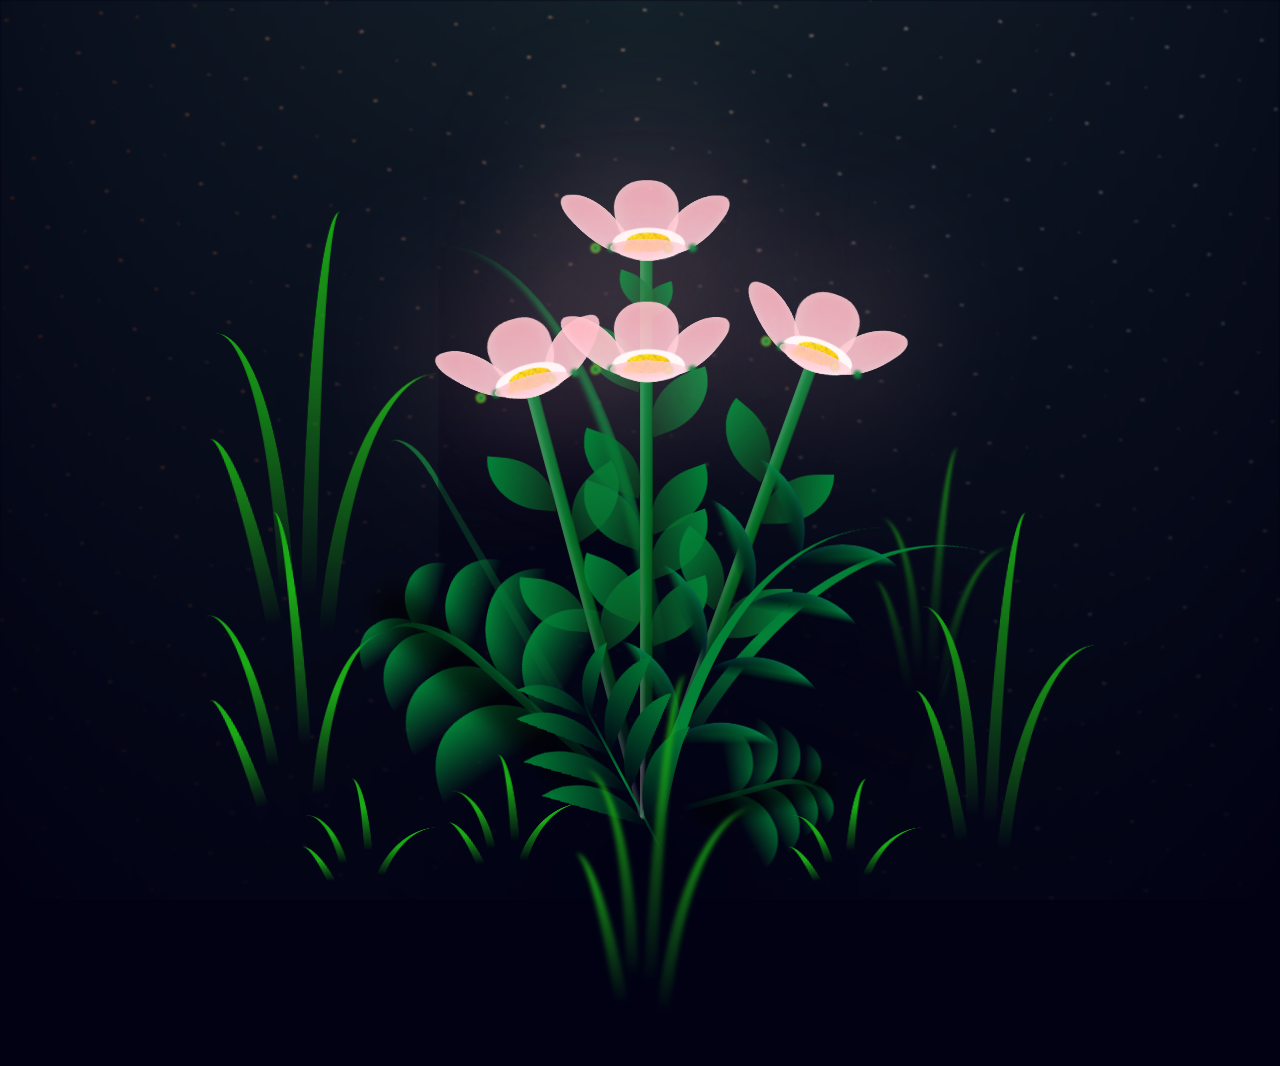
==== Flower/index.html @ 3963e887 "flower" ====
<!DOCTYPE html>
<html lang="en" >
<head>
  <meta charset="UTF-8">
  <title>Flores y corazones</title>
  <link rel="stylesheet" href="./style.css">

</head>
<body>
<!-- partial:index.partial.html -->
<div class="container">
  <div class="night"></div>
  <div class="flowers">
    <div class="flower flower--1">
      <div class="flower__leafs flower__leafs--1">
        <div class="flower__leaf flower__leaf--1"></div>
        <div class="flower__leaf flower__leaf--2"></div>
        <div class="flower__leaf flower__leaf--3"></div>
        <div class="flower__leaf flower__leaf--4"></div>
        <div class="flower__white-circle"></div>

        <div class="flower__light flower__light--1"></div>
        <div class="flower__light flower__light--2"></div>
        <div class="flower__light flower__light--3"></div>
        <div class="flower__light flower__light--4"></div>
        <div class="flower__light flower__light--5"></div>
        <div class="flower__light flower__light--6"></div>
        <div class="flower__light flower__light--7"></div>
        <div class="flower__light flower__light--8"></div>

      </div>
      <div class="flower__line">
        <div class="flower__line__leaf flower__line__leaf--1"></div>
        <div class="flower__line__leaf flower__line__leaf--2"></div>
        <div class="flower__line__leaf flower__line__leaf--3"></div>
        <div class="flower__line__leaf flower__line__leaf--4"></div>
        <div class="flower__line__leaf flower__line__leaf--5"></div>
        <div class="flower__line__leaf flower__line__leaf--6"></div>
      </div>
    </div>

    <div class="flower flower--2">
      <div class="flower__leafs flower__leafs--2">
        <div class="flower__leaf flower__leaf--1"></div>
        <div class="flower__leaf flower__leaf--2"></div>
        <div class="flower__leaf flower__leaf--3"></div>
        <div class="flower__leaf flower__leaf--4"></div>
        <div class="flower__white-circle"></div>

        <div class="flower__light flower__light--1"></div>
        <div class="flower__light flower__light--2"></div>
        <div class="flower__light flower__light--3"></div>
        <div class="flower__light flower__light--4"></div>
        <div class="flower__light flower__light--5"></div>
        <div class="flower__light flower__light--6"></div>
        <div class="flower__light flower__light--7"></div>
        <div class="flower__light flower__light--8"></div>

      </div>
      <div class="flower__line">
        <div class="flower__line__leaf flower__line__leaf--1"></div>
        <div class="flower__line__leaf flower__line__leaf--2"></div>
        <div class="flower__line__leaf flower__line__leaf--3"></div>
        <div class="flower__line__leaf flower__line__leaf--4"></div>
      </div>
    </div>

    <div class="flower flower--3">
      <div class="flower__leafs flower__leafs--3">
        <div class="flower__leaf flower__leaf--1"></div>
        <div class="flower__leaf flower__leaf--2"></div>
        <div class="flower__leaf flower__leaf--3"></div>
        <div class="flower__leaf flower__leaf--4"></div>
        <div class="flower__white-circle"></div>

        <div class="flower__light flower__light--1"></div>
        <div class="flower__light flower__light--2"></div>
        <div class="flower__light flower__light--3"></div>
        <div class="flower__light flower__light--4"></div>
        <div class="flower__light flower__light--5"></div>
        <div class="flower__light flower__light--6"></div>
        <div class="flower__light flower__light--7"></div>
        <div class="flower__light flower__light--8"></div>

      </div>
      <div class="flower__line">
        <div class="flower__line__leaf flower__line__leaf--1"></div>
        <div class="flower__line__leaf flower__line__leaf--2"></div>
        <div class="flower__line__leaf flower__line__leaf--3"></div>
        <div class="flower__line__leaf flower__line__leaf--4"></div>
      </div>
    </div>
    <div class="flower flower--4">
      <div class="flower__leafs flower__leafs--3">
        <div class="flower__leaf flower__leaf--1"></div>
        <div class="flower__leaf flower__leaf--2"></div>
        <div class="flower__leaf flower__leaf--3"></div>
        <div class="flower__leaf flower__leaf--4"></div>
        <div class="flower__white-circle"></div>

        <div class="flower__light flower__light--1"></div>
        <div class="flower__light flower__light--2"></div>
        <div class="flower__light flower__light--3"></div>
        <div class="flower__light flower__light--4"></div>
        <div class="flower__light flower__light--5"></div>
        <div class="flower__light flower__light--6"></div>
        <div class="flower__light flower__light--7"></div>
        <div class="flower__light flower__light--8"></div>

      </div>
      <div class="flower__line">
        <div class="flower__line__leaf flower__line__leaf--1"></div>
        <div class="flower__line__leaf flower__line__leaf--2"></div>
        <div class="flower__line__leaf flower__line__leaf--3"></div>
        <div class="flower__line__leaf flower__line__leaf--4"></div>
      </div>
    </div>

    <div class="grow-ans" style="--d:1.2s">
      <div class="flower__g-long">
        <div class="flower__g-long__top"></div>
        <div class="flower__g-long__bottom"></div>
      </div>
    </div>

    <div class="growing-grass">
      <div class="flower__grass flower__grass--1">
        <div class="flower__grass--top"></div>
        <div class="flower__grass--bottom"></div>
        <div class="flower__grass__leaf flower__grass__leaf--1"></div>
        <div class="flower__grass__leaf flower__grass__leaf--2"></div>
        <div class="flower__grass__leaf flower__grass__leaf--3"></div>
        <div class="flower__grass__leaf flower__grass__leaf--4"></div>
        <div class="flower__grass__leaf flower__grass__leaf--5"></div>
        <div class="flower__grass__leaf flower__grass__leaf--6"></div>
        <div class="flower__grass__leaf flower__grass__leaf--7"></div>
        <div class="flower__grass__leaf flower__grass__leaf--8"></div>
        <div class="flower__grass__overlay"></div>
      </div>
    </div>

    <div class="growing-grass">
      <div class="flower__grass flower__grass--2">
        <div class="flower__grass--top"></div>
        <div class="flower__grass--bottom"></div>
        <div class="flower__grass__leaf flower__grass__leaf--1"></div>
        <div class="flower__grass__leaf flower__grass__leaf--2"></div>
        <div class="flower__grass__leaf flower__grass__leaf--3"></div>
        <div class="flower__grass__leaf flower__grass__leaf--4"></div>
        <div class="flower__grass__leaf flower__grass__leaf--5"></div>
        <div class="flower__grass__leaf flower__grass__leaf--6"></div>
        <div class="flower__grass__leaf flower__grass__leaf--7"></div>
        <div class="flower__grass__leaf flower__grass__leaf--8"></div>
        <div class="flower__grass__overlay"></div>
      </div>
    </div>

    <div class="grow-ans" style="--d:2.4s">
      <div class="flower__g-right flower__g-right--1">
        <div class="leaf"></div>
      </div>
    </div>

    <div class="grow-ans" style="--d:2.8s">
      <div class="flower__g-right flower__g-right--2">
        <div class="leaf"></div>
      </div>
    </div>

    <div class="grow-ans" style="--d:2.8s">
      <div class="flower__g-front">
        <div class="flower__g-front__leaf-wrapper flower__g-front__leaf-wrapper--1">
          <div class="flower__g-front__leaf"></div>
        </div>
        <div class="flower__g-front__leaf-wrapper flower__g-front__leaf-wrapper--2">
          <div class="flower__g-front__leaf"></div>
        </div>
        <div class="flower__g-front__leaf-wrapper flower__g-front__leaf-wrapper--3">
          <div class="flower__g-front__leaf"></div>
        </div>
        <div class="flower__g-front__leaf-wrapper flower__g-front__leaf-wrapper--4">
          <div class="flower__g-front__leaf"></div>
        </div>
        <div class="flower__g-front__leaf-wrapper flower__g-front__leaf-wrapper--5">
          <div class="flower__g-front__leaf"></div>
        </div>
        <div class="flower__g-front__leaf-wrapper flower__g-front__leaf-wrapper--6">
          <div class="flower__g-front__leaf"></div>
        </div>
        <div class="flower__g-front__leaf-wrapper flower__g-front__leaf-wrapper--7">
          <div class="flower__g-front__leaf"></div>
        </div>
        <div class="flower__g-front__leaf-wrapper flower__g-front__leaf-wrapper--8">
          <div class="flower__g-front__leaf"></div>
        </div>
        <div class="flower__g-front__line"></div>
      </div>
    </div>

    <div class="grow-ans" style="--d:3.2s">
      <div class="flower__g-fr">
        <div class="leaf"></div>
        <div class="flower__g-fr__leaf flower__g-fr__leaf--1"></div>
        <div class="flower__g-fr__leaf flower__g-fr__leaf--2"></div>
        <div class="flower__g-fr__leaf flower__g-fr__leaf--3"></div>
        <div class="flower__g-fr__leaf flower__g-fr__leaf--4"></div>
        <div class="flower__g-fr__leaf flower__g-fr__leaf--5"></div>
        <div class="flower__g-fr__leaf flower__g-fr__leaf--6"></div>
        <div class="flower__g-fr__leaf flower__g-fr__leaf--7"></div>
        <div class="flower__g-fr__leaf flower__g-fr__leaf--8"></div>
      </div>
    </div>

    <div class="long-g long-g--0">
      <div class="grow-ans" style="--d:3s">
        <div class="leaf leaf--0"></div>
      </div>
      <div class="grow-ans" style="--d:2.2s">
        <div class="leaf leaf--1"></div>
      </div>
      <div class="grow-ans" style="--d:3.4s">
        <div class="leaf leaf--2"></div>
      </div>
      <div class="grow-ans" style="--d:3.6s">
        <div class="leaf leaf--3"></div>
      </div>
    </div>

    <div class="long-g long-g--1">
      <div class="grow-ans" style="--d:3.6s">
        <div class="leaf leaf--0"></div>
      </div>
      <div class="grow-ans" style="--d:3.8s">
        <div class="leaf leaf--1"></div>
      </div>
      <div class="grow-ans" style="--d:4s">
        <div class="leaf leaf--2"></div>
      </div>
      <div class="grow-ans" style="--d:4.2s">
        <div class="leaf leaf--3"></div>
      </div>
    </div>

    <div class="long-g long-g--2">
      <div class="grow-ans" style="--d:4s">
        <div class="leaf leaf--0"></div>
      </div>
      <div class="grow-ans" style="--d:4.2s">
        <div class="leaf leaf--1"></div>
      </div>
      <div class="grow-ans" style="--d:4.4s">
        <div class="leaf leaf--2"></div>
      </div>
      <div class="grow-ans" style="--d:4.6s">
        <div class="leaf leaf--3"></div>
      </div>
    </div>

    <div class="long-g long-g--3">
      <div class="grow-ans" style="--d:4s">
        <div class="leaf leaf--0"></div>
      </div>
      <div class="grow-ans" style="--d:4.2s">
        <div class="leaf leaf--1"></div>
      </div>
      <div class="grow-ans" style="--d:3s">
        <div class="leaf leaf--2"></div>
      </div>
      <div class="grow-ans" style="--d:3.6s">
        <div class="leaf leaf--3"></div>
      </div>
    </div>

    <div class="long-g long-g--4">
      <div class="grow-ans" style="--d:4s">
        <div class="leaf leaf--0"></div>
      </div>
      <div class="grow-ans" style="--d:4.2s">
        <div class="leaf leaf--1"></div>
      </div>
      <div class="grow-ans" style="--d:3s">
        <div class="leaf leaf--2"></div>
      </div>
      <div class="grow-ans" style="--d:3.6s">
        <div class="leaf leaf--3"></div>
      </div>
    </div>

    <div class="long-g long-g--5">
      <div class="grow-ans" style="--d:4s">
        <div class="leaf leaf--0"></div>
      </div>
      <div class="grow-ans" style="--d:4.2s">
        <div class="leaf leaf--1"></div>
      </div>
      <div class="grow-ans" style="--d:3s">
        <div class="leaf leaf--2"></div>
      </div>
      <div class="grow-ans" style="--d:3.6s">
        <div class="leaf leaf--3"></div>
      </div>
    </div>

    <div class="long-g long-g--6">
      <div class="grow-ans" style="--d:4.2s">
        <div class="leaf leaf--0"></div>
      </div>
      <div class="grow-ans" style="--d:4.4s">
        <div class="leaf leaf--1"></div>
      </div>
      <div class="grow-ans" style="--d:4.6s">
        <div class="leaf leaf--2"></div>
      </div>
      <div class="grow-ans" style="--d:4.8s">
        <div class="leaf leaf--3"></div>
      </div>
    </div>

    <div class="long-g long-g--7">
      <div class="grow-ans" style="--d:3s">
        <div class="leaf leaf--0"></div>
      </div>
      <div class="grow-ans" style="--d:3.2s">
        <div class="leaf leaf--1"></div>
      </div>
      <div class="grow-ans" style="--d:3.5s">
        <div class="leaf leaf--2"></div>
      </div>
      <div class="grow-ans" style="--d:3.6s">
        <div class="leaf leaf--3"></div>
      </div>
    </div>
  </div>
  <script src="./script.js"></script>

<!-- partial -->
  
  <script>
    // 确保动画立即开始
    document.addEventListener('DOMContentLoaded', function() {
      setTimeout(function() {
        const container = document.querySelector('.container');
        if (container) {
          container.classList.remove('container');
        }
      }, 100);
    });
  </script>

</body>
</html>
---- Flower/style.css ----
*,
*::after,
*::before {
  padding: 0;
  margin: 0;
  box-sizing: border-box;
}

:root {
  --dark-color: #010113;
}

body {
  display: flex;
  align-items: flex-end;
  justify-content: center;
  min-height: 100vh;
  background-color: var(--dark-color);
  overflow: hidden;
  perspective: 1000px;
}
.night {
  position: fixed;
  left: 50%;
  top: 0;
  transform: translateX(-50%);
  width: 100%;
  height: 100%;
  filter: blur(0.1vmin);
  background-image: radial-gradient(
      ellipse at top,
      transparent 0%,
      var(--dark-color)
    ),
    radial-gradient(
      ellipse at bottom,
      var(--dark-color),
      rgba(145, 233, 255, 0.2)
    ),
    repeating-linear-gradient(
      220deg,
      rgb(0, 0, 0) 0px,
      rgb(0, 0, 0) 19px,
      transparent 19px,
      transparent 22px
    ),
    repeating-linear-gradient(
      189deg,
      rgb(0, 0, 0) 0px,
      rgb(0, 0, 0) 19px,
      transparent 19px,
      transparent 22px
    ),
    repeating-linear-gradient(
      148deg,
      rgb(0, 0, 0) 0px,
      rgb(0, 0, 0) 19px,
      transparent 19px,
      transparent 22px
    ),
    linear-gradient(90deg, rgb(255, 94, 0), rgb(240, 240, 240));
}

.flowers {
  position: relative;
  transform: scale(0.9);
}

.flower {
  position: absolute;
  bottom: 10vmin;
  transform-origin: bottom center;
  z-index: 10;
  --fl-speed: 0.8s;
}
.flower--1 {
  -webkit-animation: moving-flower-1 4s linear infinite;
  animation: moving-flower-1 4s linear infinite;
}
.flower--1 .flower__line {
  height: 70vmin;
  -webkit-animation-delay: 0.3s;
  animation-delay: 0.3s;
}
.flower--1 .flower__line__leaf--1 {
  -webkit-animation: blooming-leaf-right var(--fl-speed) 1.6s backwards;
  animation: blooming-leaf-right var(--fl-speed) 1.6s backwards;
}
.flower--1 .flower__line__leaf--2 {
  -webkit-animation: blooming-leaf-right var(--fl-speed) 1.4s backwards;
  animation: blooming-leaf-right var(--fl-speed) 1.4s backwards;
}
.flower--1 .flower__line__leaf--3 {
  -webkit-animation: blooming-leaf-left var(--fl-speed) 1.2s backwards;
  animation: blooming-leaf-left var(--fl-speed) 1.2s backwards;
}
.flower--1 .flower__line__leaf--4 {
  -webkit-animation: blooming-leaf-left var(--fl-speed) 1s backwards;
  animation: blooming-leaf-left var(--fl-speed) 1s backwards;
}
.flower--1 .flower__line__leaf--5 {
  -webkit-animation: blooming-leaf-right var(--fl-speed) 1.8s backwards;
  animation: blooming-leaf-right var(--fl-speed) 1.8s backwards;
}
.flower--1 .flower__line__leaf--6 {
  -webkit-animation: blooming-leaf-left var(--fl-speed) 2s backwards;
  animation: blooming-leaf-left var(--fl-speed) 2s backwards;
}
.flower--2 {
  left: 50%;
  transform: rotate(20deg);
  -webkit-animation: moving-flower-2 4s linear infinite;
  animation: moving-flower-2 4s linear infinite;
}
.flower--2 .flower__line {
  height: 60vmin;
  -webkit-animation-delay: 0.6s;
  animation-delay: 0.6s;
}
.flower--2 .flower__line__leaf--1 {
  -webkit-animation: blooming-leaf-right var(--fl-speed) 1.9s backwards;
  animation: blooming-leaf-right var(--fl-speed) 1.9s backwards;
}
.flower--2 .flower__line__leaf--2 {
  -webkit-animation: blooming-leaf-right var(--fl-speed) 1.7s backwards;
  animation: blooming-leaf-right var(--fl-speed) 1.7s backwards;
}
.flower--2 .flower__line__leaf--3 {
  -webkit-animation: blooming-leaf-left var(--fl-speed) 1.5s backwards;
  animation: blooming-leaf-left var(--fl-speed) 1.5s backwards;
}
.flower--2 .flower__line__leaf--4 {
  -webkit-animation: blooming-leaf-left var(--fl-speed) 1.3s backwards;
  animation: blooming-leaf-left var(--fl-speed) 1.3s backwards;
}
.flower--3 {
  left: 50%;
  transform: rotate(-15deg);
  -webkit-animation: moving-flower-3 4s linear infinite;
  animation: moving-flower-3 4s linear infinite;
}
.flower--3 .flower__line {
  -webkit-animation-delay: 0.9s;
  animation-delay: 0.9s;
}
.flower--3 .flower__line__leaf--1 {
  -webkit-animation: blooming-leaf-right var(--fl-speed) 2.5s backwards;
  animation: blooming-leaf-right var(--fl-speed) 2.5s backwards;
}
.flower--3 .flower__line__leaf--2 {
  -webkit-animation: blooming-leaf-right var(--fl-speed) 2.3s backwards;
  animation: blooming-leaf-right var(--fl-speed) 2.3s backwards;
}
.flower--3 .flower__line__leaf--3 {
  -webkit-animation: blooming-leaf-left var(--fl-speed) 2.1s backwards;
  animation: blooming-leaf-left var(--fl-speed) 2.1s backwards;
}
.flower--3 .flower__line__leaf--4 {
  -webkit-animation: blooming-leaf-left var(--fl-speed) 1.9s backwards;
  animation: blooming-leaf-left var(--fl-speed) 1.9s backwards;
}
.flower__leafs {
  position: relative;
  -webkit-animation: blooming-flower 2s backwards;
  animation: blooming-flower 2s backwards;
}
.flower__leafs--1 {
  -webkit-animation-delay: 1.1s;
  animation-delay: 1.1s;
}
.flower__leafs--2 {
  -webkit-animation-delay: 1.4s;
  animation-delay: 1.4s;
}
.flower__leafs--3 {
  -webkit-animation-delay: 1.7s;
  animation-delay: 1.7s;
}
.flower__leafs::after {
  content: "";
  position: absolute;
  left: 0;
  top: 0;
  transform: translate(-50%, -100%);
  width: 8vmin;
  height: 8vmin;
  background-color: #ffb6c1;
  filter: blur(10vmin);
}
.flower__leaf {
  position: absolute;
  bottom: 0;
  left: 50%;
  width: 8vmin;
  height: 11vmin;
  border-radius: 51% 49% 47% 53%/44% 45% 55% 69%;
  background-color: #ffd1dc;
  background-image: linear-gradient(to top, #ffd1dc, #ffb6c1);
  transform-origin: bottom center;
  opacity: 0.9;
  box-shadow: inset 0 0 2vmin rgba(255, 255, 255, 0.5);
}
.flower__leaf--1 {
  transform: translate(-10%, 1%) rotateY(40deg) rotateX(-50deg);
}
.flower__leaf--2 {
  transform: translate(-50%, -4%) rotateX(40deg);
}
.flower__leaf--3 {
  transform: translate(-90%, 0%) rotateY(45deg) rotateX(50deg);
}
.flower__leaf--4 {
  width: 8vmin;
  height: 8vmin;
  transform-origin: bottom left;
  border-radius: 4vmin 10vmin 4vmin 4vmin;
  transform: translate(0%, 18%) rotateX(70deg) rotate(-43deg);
  background-image: linear-gradient(to top, #ffd1dc, #ffb6c1);
  z-index: 1;
  opacity: 0.8;
}
.flower__white-circle {
  position: absolute;
  left: -3.5vmin;
  top: -3vmin;
  width: 9vmin;
  height: 4vmin;
  border-radius: 50%;
  background-color: #fff;
}
.flower__white-circle::after {
  content: "";
  position: absolute;
  left: 50%;
  top: 45%;
  transform: translate(-50%, -50%);
  width: 60%;
  height: 60%;
  border-radius: inherit;
  background-image: repeating-linear-gradient(
      135deg,
      rgba(0, 0, 0, 0.03) 0px,
      rgba(0, 0, 0, 0.03) 1px,
      transparent 1px,
      transparent 12px
    ),
    repeating-linear-gradient(
      45deg,
      rgba(0, 0, 0, 0.03) 0px,
      rgba(0, 0, 0, 0.03) 1px,
      transparent 1px,
      transparent 12px
    ),
    repeating-linear-gradient(
      67.5deg,
      rgba(0, 0, 0, 0.03) 0px,
      rgba(0, 0, 0, 0.03) 1px,
      transparent 1px,
      transparent 12px
    ),
    repeating-linear-gradient(
      135deg,
      rgba(0, 0, 0, 0.03) 0px,
      rgba(0, 0, 0, 0.03) 1px,
      transparent 1px,
      transparent 12px
    ),
    repeating-linear-gradient(
      45deg,
      rgba(0, 0, 0, 0.03) 0px,
      rgba(0, 0, 0, 0.03) 1px,
      transparent 1px,
      transparent 12px
    ),
    repeating-linear-gradient(
      112.5deg,
      rgba(0, 0, 0, 0.03) 0px,
      rgba(0, 0, 0, 0.03) 1px,
      transparent 1px,
      transparent 12px
    ),
    repeating-linear-gradient(
      112.5deg,
      rgba(0, 0, 0, 0.03) 0px,
      rgba(0, 0, 0, 0.03) 1px,
      transparent 1px,
      transparent 12px
    ),
    repeating-linear-gradient(
      45deg,
      rgba(0, 0, 0, 0.03) 0px,
      rgba(0, 0, 0, 0.03) 1px,
      transparent 1px,
      transparent 12px
    ),
    repeating-linear-gradient(
      22.5deg,
      rgba(0, 0, 0, 0.03) 0px,
      rgba(0, 0, 0, 0.03) 1px,
      transparent 1px,
      transparent 12px
    ),
    repeating-linear-gradient(
      45deg,
      rgba(0, 0, 0, 0.03) 0px,
      rgba(0, 0, 0, 0.03) 1px,
      transparent 1px,
      transparent 12px
    ),
    repeating-linear-gradient(
      22.5deg,
      rgba(0, 0, 0, 0.03) 0px,
      rgba(0, 0, 0, 0.03) 1px,
      transparent 1px,
      transparent 12px
    ),
    repeating-linear-gradient(
      135deg,
      rgba(0, 0, 0, 0.03) 0px,
      rgba(0, 0, 0, 0.03) 1px,
      transparent 1px,
      transparent 12px
    ),
    repeating-linear-gradient(
      157.5deg,
      rgba(0, 0, 0, 0.03) 0px,
      rgba(0, 0, 0, 0.03) 1px,
      transparent 1px,
      transparent 12px
    ),
    repeating-linear-gradient(
      67.5deg,
      rgba(0, 0, 0, 0.03) 0px,
      rgba(0, 0, 0, 0.03) 1px,
      transparent 1px,
      transparent 12px
    ),
    repeating-linear-gradient(
      67.5deg,
      rgba(0, 0, 0, 0.03) 0px,
      rgba(0, 0, 0, 0.03) 1px,
      transparent 1px,
      transparent 12px
    ),
    linear-gradient(90deg, rgb(255, 235, 18), rgb(255, 206, 0));
}
.flower__line {
  height: 55vmin;
  width: 1.5vmin;
  background-image: linear-gradient(
      to left,
      rgba(0, 0, 0, 0.2),
      transparent,
      rgba(255, 255, 255, 0.2)
    ),
    linear-gradient(to top, transparent 10%, #056d24, #028137);
  box-shadow: inset 0 0 2px rgba(0, 0, 0, 0.5);
  -webkit-animation: grow-flower-tree 4s backwards;
  animation: grow-flower-tree 4s backwards;
}
.flower__line__leaf {
  --w: 7vmin;
  --h: calc(var(--w) + 2vmin);
  position: absolute;
  top: 20%;
  left: 90%;
  width: var(--w);
  height: var(--h);
  border-top-right-radius: var(--h);
  border-bottom-left-radius: var(--h);
  background-image: linear-gradient(to top, rgba(12, 94, 32, 0.4), #028137);
}
.flower__line__leaf--1 {
  transform: rotate(70deg) rotateY(30deg);
}
.flower__line__leaf--2 {
  top: 45%;
  transform: rotate(70deg) rotateY(30deg);
}
.flower__line__leaf--3,
.flower__line__leaf--4,
.flower__line__leaf--6 {
  border-top-right-radius: 0;
  border-bottom-left-radius: 0;
  border-top-left-radius: var(--h);
  border-bottom-right-radius: var(--h);
  left: -460%;
  top: 12%;
  transform: rotate(-70deg) rotateY(30deg);
}
.flower__line__leaf--4 {
  top: 40%;
}
.flower__line__leaf--5 {
  top: 0;
  transform-origin: left;
  transform: rotate(70deg) rotateY(30deg) scale(0.6);
}
.flower__line__leaf--6 {
  top: -2%;
  left: -450%;
  transform-origin: right;
  transform: rotate(-70deg) rotateY(30deg) scale(0.6);
}
.flower__light {
  position: absolute;
  bottom: 0vmin;
  width: 1vmin;
  height: 1vmin;
  background-color: rgb(255, 251, 0);
  border-radius: 50%;
  filter: blur(0.2vmin);
  -webkit-animation: light-ans 4s linear infinite backwards;
  animation: light-ans 4s linear infinite backwards;
}
.flower__light:nth-child(odd) {
  background-color: #028137;
}
.flower__light--1 {
  left: -2vmin;
  -webkit-animation-delay: 1s;
  animation-delay: 1s;
}
.flower__light--2 {
  left: 3vmin;
  -webkit-animation-delay: 0.5s;
  animation-delay: 0.5s;
}
.flower__light--3 {
  left: -6vmin;
  -webkit-animation-delay: 0.3s;
  animation-delay: 0.3s;
}
.flower__light--4 {
  left: 6vmin;
  -webkit-animation-delay: 0.9s;
  animation-delay: 0.9s;
}
.flower__light--5 {
  left: -1vmin;
  -webkit-animation-delay: 1.5s;
  animation-delay: 1.5s;
}
.flower__light--6 {
  left: -4vmin;
  -webkit-animation-delay: 3s;
  animation-delay: 3s;
}
.flower__light--7 {
  left: 3vmin;
  -webkit-animation-delay: 2s;
  animation-delay: 2s;
}
.flower__light--8 {
  left: -6vmin;
  -webkit-animation-delay: 3.5s;
  animation-delay: 3.5s;
}
.flower__grass {
  --c: #028137;
  --line-w: 1.5vmin;
  position: absolute;
  bottom: 12vmin;
  left: -7vmin;
  display: flex;
  flex-direction: column;
  align-items: flex-end;
  z-index: 20;
  transform-origin: bottom center;
  transform: rotate(-48deg) rotateY(40deg);
}
.flower__grass--1 {
  -webkit-animation: moving-grass 2s linear infinite;
  animation: moving-grass 2s linear infinite;
}
.flower__grass--2 {
  left: 2vmin;
  bottom: 10vmin;
  transform: scale(0.5) rotate(75deg) rotateX(10deg) rotateY(-200deg);
  opacity: 0.8;
  z-index: 0;
  -webkit-animation: moving-grass--2 1.5s linear infinite;
  animation: moving-grass--2 1.5s linear infinite;
}
.flower__grass--top {
  width: 7vmin;
  height: 10vmin;
  border-top-right-radius: 100%;
  border-right: var(--line-w) solid var(--c);
  transform-origin: bottom center;
  transform: rotate(-2deg);
}
.flower__grass--bottom {
  margin-top: -2px;
  width: var(--line-w);
  height: 25vmin;
  background-image: linear-gradient(to top, transparent, var(--c));
}
.flower__grass__leaf {
  --size: 10vmin;
  position: absolute;
  width: calc(var(--size) * 2.1);
  height: var(--size);
  border-top-left-radius: var(--size);
  border-top-right-radius: var(--size);
  background-image: linear-gradient(
    to top,
    transparent,
    transparent 30%,
    var(--c)
  );
  z-index: 100;
}
.flower__grass__leaf--1 {
  top: -6%;
  left: 30%;
  --size: 6vmin;
  transform: rotate(-20deg);
  -webkit-animation: growing-grass-ans--1 2s 2.6s backwards;
  animation: growing-grass-ans--1 2s 2.6s backwards;
}
@-webkit-keyframes growing-grass-ans--1 {
  0% {
    transform-origin: bottom left;
    transform: rotate(-20deg) scale(0);
  }
}
@keyframes growing-grass-ans--1 {
  0% {
    transform-origin: bottom left;
    transform: rotate(-20deg) scale(0);
  }
}
.flower__grass__leaf--2 {
  top: -5%;
  left: -110%;
  --size: 6vmin;
  transform: rotate(10deg);
  -webkit-animation: growing-grass-ans--2 2s 2.4s linear backwards;
  animation: growing-grass-ans--2 2s 2.4s linear backwards;
}
@-webkit-keyframes growing-grass-ans--2 {
  0% {
    transform-origin: bottom right;
    transform: rotate(10deg) scale(0);
  }
}
@keyframes growing-grass-ans--2 {
  0% {
    transform-origin: bottom right;
    transform: rotate(10deg) scale(0);
  }
}
.flower__grass__leaf--3 {
  top: 5%;
  left: 60%;
  --size: 8vmin;
  transform: rotate(-18deg) rotateX(-20deg);
  -webkit-animation: growing-grass-ans--3 2s 2.2s linear backwards;
  animation: growing-grass-ans--3 2s 2.2s linear backwards;
}
@-webkit-keyframes growing-grass-ans--3 {
  0% {
    transform-origin: bottom left;
    transform: rotate(-18deg) rotateX(-20deg) scale(0);
  }
}
@keyframes growing-grass-ans--3 {
  0% {
    transform-origin: bottom left;
    transform: rotate(-18deg) rotateX(-20deg) scale(0);
  }
}
.flower__grass__leaf--4 {
  top: 6%;
  left: -135%;
  --size: 8vmin;
  transform: rotate(2deg);
  -webkit-animation: growing-grass-ans--4 2s 2s linear backwards;
  animation: growing-grass-ans--4 2s 2s linear backwards;
}
@-webkit-keyframes growing-grass-ans--4 {
  0% {
    transform-origin: bottom right;
    transform: rotate(2deg) scale(0);
  }
}
@keyframes growing-grass-ans--4 {
  0% {
    transform-origin: bottom right;
    transform: rotate(2deg) scale(0);
  }
}
.flower__grass__leaf--5 {
  top: 20%;
  left: 60%;
  --size: 10vmin;
  transform: rotate(-24deg) rotateX(-20deg);
  -webkit-animation: growing-grass-ans--5 2s 1.8s linear backwards;
  animation: growing-grass-ans--5 2s 1.8s linear backwards;
}
@-webkit-keyframes growing-grass-ans--5 {
  0% {
    transform-origin: bottom left;
    transform: rotate(-24deg) rotateX(-20deg) scale(0);
  }
}
@keyframes growing-grass-ans--5 {
  0% {
    transform-origin: bottom left;
    transform: rotate(-24deg) rotateX(-20deg) scale(0);
  }
}
.flower__grass__leaf--6 {
  top: 22%;
  left: -180%;
  --size: 10vmin;
  transform: rotate(10deg);
  -webkit-animation: growing-grass-ans--6 2s 1.6s linear backwards;
  animation: growing-grass-ans--6 2s 1.6s linear backwards;
}
@-webkit-keyframes growing-grass-ans--6 {
  0% {
    transform-origin: bottom right;
    transform: rotate(10deg) scale(0);
  }
}
@keyframes growing-grass-ans--6 {
  0% {
    transform-origin: bottom right;
    transform: rotate(10deg) scale(0);
  }
}
.flower__grass__leaf--7 {
  top: 39%;
  left: 70%;
  --size: 10vmin;
  transform: rotate(-10deg);
  -webkit-animation: growing-grass-ans--7 2s 1.4s linear backwards;
  animation: growing-grass-ans--7 2s 1.4s linear backwards;
}
@-webkit-keyframes growing-grass-ans--7 {
  0% {
    transform-origin: bottom left;
    transform: rotate(-10deg) scale(0);
  }
}
@keyframes growing-grass-ans--7 {
  0% {
    transform-origin: bottom left;
    transform: rotate(-10deg) scale(0);
  }
}
.flower__grass__leaf--8 {
  top: 40%;
  left: -215%;
  --size: 11vmin;
  transform: rotate(10deg);
  -webkit-animation: growing-grass-ans--8 2s 1.2s linear backwards;
  animation: growing-grass-ans--8 2s 1.2s linear backwards;
}
@-webkit-keyframes growing-grass-ans--8 {
  0% {
    transform-origin: bottom right;
    transform: rotate(10deg) scale(0);
  }
}
@keyframes growing-grass-ans--8 {
  0% {
    transform-origin: bottom right;
    transform: rotate(10deg) scale(0);
  }
}
.flower__grass__overlay {
  position: absolute;
  top: -10%;
  right: 0%;
  width: 100%;
  height: 100%;
  background-color: rgba(0, 0, 0, 0.6);
  filter: blur(1.5vmin);
  z-index: 100;
}
.flower__g-long {
  --w: 2vmin;
  --h: 6vmin;
  --c: #0d6632;
  position: absolute;
  bottom: 10vmin;
  left: -3vmin;
  transform-origin: bottom center;
  transform: rotate(-30deg) rotateY(-20deg);
  display: flex;
  flex-direction: column;
  align-items: flex-end;
  -webkit-animation: flower-g-long-ans 3s linear infinite;
  animation: flower-g-long-ans 3s linear infinite;
}
@-webkit-keyframes flower-g-long-ans {
  0%,
  100% {
    transform: rotate(-30deg) rotateY(-20deg);
  }
  50% {
    transform: rotate(-32deg) rotateY(-20deg);
  }
}
@keyframes flower-g-long-ans {
  0%,
  100% {
    transform: rotate(-30deg) rotateY(-20deg);
  }
  50% {
    transform: rotate(-32deg) rotateY(-20deg);
  }
}
.flower__g-long__top {
  top: calc(var(--h) * -1);
  width: calc(var(--w) + 1vmin);
  height: var(--h);
  border-top-right-radius: 100%;
  border-right: 0.7vmin solid var(--c);
  transform: translate(-0.7vmin, 1vmin);
}
.flower__g-long__bottom {
  width: var(--w);
  height: 50vmin;
  transform-origin: bottom center;
  background-image: linear-gradient(to top, transparent 30%, var(--c));
  box-shadow: inset 0 0 2px rgba(0, 0, 0, 0.5);
  -webkit-clip-path: polygon(35% 0, 65% 1%, 100% 100%, 0% 100%);
  clip-path: polygon(35% 0, 65% 1%, 100% 100%, 0% 100%);
}
.flower__g-right {
  position: absolute;
  bottom: 6vmin;
  left: -2vmin;
  transform-origin: bottom left;
  transform: rotate(20deg);
}
.flower__g-right .leaf {
  width: 30vmin;
  height: 50vmin;
  border-top-left-radius: 100%;
  border-left: 2vmin solid #028137;
  background-image: linear-gradient(
    to bottom,
    transparent,
    var(--dark-color) 60%
  );
  -webkit-mask-image: linear-gradient(to top, transparent 30%, #028137 60%);
}
.flower__g-right--1 {
  -webkit-animation: flower-g-right-ans 2.5s linear infinite;
  animation: flower-g-right-ans 2.5s linear infinite;
}
.flower__g-right--2 {
  left: 5vmin;
  transform: rotateY(-180deg);
  -webkit-animation: flower-g-right-ans--2 3s linear infinite;
  animation: flower-g-right-ans--2 3s linear infinite;
}
.flower__g-right--2 .leaf {
  height: 75vmin;
  filter: blur(0.3vmin);
  opacity: 0.8;
}
@-webkit-keyframes flower-g-right-ans {
  0%,
  100% {
    transform: rotate(20deg);
  }
  50% {
    transform: rotate(24deg) rotateX(-20deg);
  }
}
@keyframes flower-g-right-ans {
  0%,
  100% {
    transform: rotate(20deg);
  }
  50% {
    transform: rotate(24deg) rotateX(-20deg);
  }
}
@-webkit-keyframes flower-g-right-ans--2 {
  0%,
  100% {
    transform: rotateY(-180deg) rotate(0deg) rotateX(-20deg);
  }
  50% {
    transform: rotateY(-180deg) rotate(6deg) rotateX(-20deg);
  }
}
@keyframes flower-g-right-ans--2 {
  0%,
  100% {
    transform: rotateY(-180deg) rotate(0deg) rotateX(-20deg);
  }
  50% {
    transform: rotateY(-180deg) rotate(6deg) rotateX(-20deg);
  }
}
.flower__g-front {
  position: absolute;
  bottom: 6vmin;
  left: 2.5vmin;
  z-index: 100;
  transform-origin: bottom center;
  transform: rotate(-28deg) rotateY(30deg) scale(1.04);
  -webkit-animation: flower__g-front-ans 2s linear infinite;
  animation: flower__g-front-ans 2s linear infinite;
}
@-webkit-keyframes flower__g-front-ans {
  0%,
  100% {
    transform: rotate(-28deg) rotateY(30deg) scale(1.04);
  }
  50% {
    transform: rotate(-35deg) rotateY(40deg) scale(1.04);
  }
}
@keyframes flower__g-front-ans {
  0%,
  100% {
    transform: rotate(-28deg) rotateY(30deg) scale(1.04);
  }
  50% {
    transform: rotate(-35deg) rotateY(40deg) scale(1.04);
  }
}
.flower__g-front__line {
  width: 0.3vmin;
  height: 20vmin;
  background-image: linear-gradient(
    to top,
    transparent,
    #028137,
    transparent 100%
  );
  position: relative;
}
.flower__g-front__leaf-wrapper {
  position: absolute;
  top: 0;
  left: 0;
  transform-origin: bottom left;
  transform: rotate(10deg);
}
.flower__g-front__leaf-wrapper:nth-child(even) {
  left: 0vmin;
  transform: rotateY(-180deg) rotate(5deg);
  -webkit-animation: flower__g-front__leaf-left-ans 1s ease-in backwards;
  animation: flower__g-front__leaf-left-ans 1s ease-in backwards;
}
.flower__g-front__leaf-wrapper:nth-child(odd) {
  -webkit-animation: flower__g-front__leaf-ans 1s ease-in backwards;
  animation: flower__g-front__leaf-ans 1s ease-in backwards;
}
.flower__g-front__leaf-wrapper--1 {
  top: -8vmin;
  transform: scale(0.7);
  -webkit-animation: flower__g-front__leaf-ans 1s 5.5s ease-in backwards !important;
  animation: flower__g-front__leaf-ans 1s 5.5s ease-in backwards !important;
}
.flower__g-front__leaf-wrapper--2 {
  top: -8vmin;
  transform: rotateY(-180deg) scale(0.7) !important;
  -webkit-animation: flower__g-front__leaf-left-ans-2 1s 4.6s ease-in backwards !important;
  animation: flower__g-front__leaf-left-ans-2 1s 4.6s ease-in backwards !important;
}
.flower__g-front__leaf-wrapper--3 {
  top: -3vmin;
  -webkit-animation: flower__g-front__leaf-ans 1s 4.6s ease-in backwards;
  animation: flower__g-front__leaf-ans 1s 4.6s ease-in backwards;
}
.flower__g-front__leaf-wrapper--4 {
  top: -3vmin;
  transform: rotateY(-180deg) scale(0.9) !important;
  -webkit-animation: flower__g-front__leaf-left-ans-2 1s 4.6s ease-in backwards !important;
  animation: flower__g-front__leaf-left-ans-2 1s 4.6s ease-in backwards !important;
}
@-webkit-keyframes flower__g-front__leaf-left-ans-2 {
  0% {
    transform: rotateY(-180deg) scale(0);
  }
}
@keyframes flower__g-front__leaf-left-ans-2 {
  0% {
    transform: rotateY(-180deg) scale(0);
  }
}
.flower__g-front__leaf-wrapper--5,
.flower__g-front__leaf-wrapper--6 {
  top: 2vmin;
}
.flower__g-front__leaf-wrapper--7,
.flower__g-front__leaf-wrapper--8 {
  top: 6.5vmin;
}
.flower__g-front__leaf-wrapper--2 {
  -webkit-animation-delay: 5.2s !important;
  animation-delay: 5.2s !important;
}
.flower__g-front__leaf-wrapper--3 {
  -webkit-animation-delay: 4.9s !important;
  animation-delay: 4.9s !important;
}
.flower__g-front__leaf-wrapper--5 {
  -webkit-animation-delay: 4.3s !important;
  animation-delay: 4.3s !important;
}
.flower__g-front__leaf-wrapper--6 {
  -webkit-animation-delay: 4.1s !important;
  animation-delay: 4.1s !important;
}
.flower__g-front__leaf-wrapper--7 {
  -webkit-animation-delay: 3.8s !important;
  animation-delay: 3.8s !important;
}
.flower__g-front__leaf-wrapper--8 {
  -webkit-animation-delay: 3.5s !important;
  animation-delay: 3.5s !important;
}
@-webkit-keyframes flower__g-front__leaf-ans {
  0% {
    transform: rotate(10deg) scale(0);
  }
}
@keyframes flower__g-front__leaf-ans {
  0% {
    transform: rotate(10deg) scale(0);
  }
}
@-webkit-keyframes flower__g-front__leaf-left-ans {
  0% {
    transform: rotateY(-180deg) rotate(5deg) scale(0);
  }
}
@keyframes flower__g-front__leaf-left-ans {
  0% {
    transform: rotateY(-180deg) rotate(5deg) scale(0);
  }
}
.flower__g-front__leaf {
  width: 10vmin;
  height: 10vmin;
  border-radius: 100% 0% 0% 100%/100% 100% 0% 0%;
  box-shadow: inset 0 2px 1vmin hsla(150, 97%, 14%, 0.2);
  background-image: linear-gradient(
      to bottom left,
      transparent,
      var(--dark-color)
    ),
    linear-gradient(to bottom right, #028137 50%, transparent 50%, transparent);
  -webkit-mask-image: linear-gradient(
    to bottom right,
    #028137 50%,
    transparent 50%,
    transparent
  );
  mask-image: linear-gradient(
    to bottom right,
    #028137 50%,
    transparent 50%,
    transparent
  );
}
.flower__g-fr {
  position: absolute;
  bottom: -4vmin;
  left: vmin;
  transform-origin: bottom left;
  z-index: 10;
  -webkit-animation: flower__g-fr-ans 2s linear infinite;
  animation: flower__g-fr-ans 2s linear infinite;
}
@-webkit-keyframes flower__g-fr-ans {
  0%,
  100% {
    transform: rotate(2deg);
  }
  50% {
    transform: rotate(4deg);
  }
}
@keyframes flower__g-fr-ans {
  0%,
  100% {
    transform: rotate(2deg);
  }
  50% {
    transform: rotate(4deg);
  }
}
.flower__g-fr .leaf {
  width: 30vmin;
  height: 50vmin;
  border-top-left-radius: 100%;
  border-left: 2vmin solid #028137;
  -webkit-mask-image: linear-gradient(to top, transparent 25%, #028137 50%);
  position: relative;
  z-index: 1;
}
.flower__g-fr__leaf {
  position: absolute;
  top: 0;
  left: 0;
  width: 10vmin;
  height: 10vmin;
  border-radius: 100% 0% 0% 100%/100% 100% 0% 0%;
  box-shadow: inset 0 2px 1vmin hsla(184deg, 97%, 58%, 0.2);
  background-image: linear-gradient(
      to bottom left,
      transparent,
      var(--dark-color) 98%
    ),
    linear-gradient(to bottom right, #028137 45%, transparent 50%, transparent);
  -webkit-mask-image: linear-gradient(
    135deg,
    #028137 40%,
    transparent 50%,
    transparent
  );
}
.flower__g-fr__leaf--1 {
  left: 20vmin;
  transform: rotate(45deg);
  -webkit-animation: flower__g-fr-leaft-ans-1 0.5s 5.2s linear backwards;
  animation: flower__g-fr-leaft-ans-1 0.5s 5.2s linear backwards;
}
@-webkit-keyframes flower__g-fr-leaft-ans-1 {
  0% {
    transform-origin: left;
    transform: rotate(45deg) scale(0);
  }
}
@keyframes flower__g-fr-leaft-ans-1 {
  0% {
    transform-origin: left;
    transform: rotate(45deg) scale(0);
  }
}
.flower__g-fr__leaf--2 {
  left: 12vmin;
  top: -7vmin;
  transform: rotate(25deg) rotateY(-180deg);
  -webkit-animation: flower__g-fr-leaft-ans-6 0.5s 5s linear backwards;
  animation: flower__g-fr-leaft-ans-6 0.5s 5s linear backwards;
}
.flower__g-fr__leaf--3 {
  left: 15vmin;
  top: 6vmin;
  transform: rotate(55deg);
  -webkit-animation: flower__g-fr-leaft-ans-5 0.5s 4.8s linear backwards;
  animation: flower__g-fr-leaft-ans-5 0.5s 4.8s linear backwards;
}
.flower__g-fr__leaf--4 {
  left: 6vmin;
  top: -2vmin;
  transform: rotate(25deg) rotateY(-180deg);
  -webkit-animation: flower__g-fr-leaft-ans-6 0.5s 4.6s linear backwards;
  animation: flower__g-fr-leaft-ans-6 0.5s 4.6s linear backwards;
}
.flower__g-fr__leaf--5 {
  left: 10vmin;
  top: 14vmin;
  transform: rotate(55deg);
  -webkit-animation: flower__g-fr-leaft-ans-5 0.5s 4.4s linear backwards;
  animation: flower__g-fr-leaft-ans-5 0.5s 4.4s linear backwards;
}
@-webkit-keyframes flower__g-fr-leaft-ans-5 {
  0% {
    transform-origin: left;
    transform: rotate(55deg) scale(0);
  }
}
@keyframes flower__g-fr-leaft-ans-5 {
  0% {
    transform-origin: left;
    transform: rotate(55deg) scale(0);
  }
}
.flower__g-fr__leaf--6 {
  left: 0vmin;
  top: 6vmin;
  transform: rotate(25deg) rotateY(-180deg);
  -webkit-animation: flower__g-fr-leaft-ans-6 0.5s 4.2s linear backwards;
  animation: flower__g-fr-leaft-ans-6 0.5s 4.2s linear backwards;
}
@-webkit-keyframes flower__g-fr-leaft-ans-6 {
  0% {
    transform-origin: right;
    transform: rotate(25deg) rotateY(-180deg) scale(0);
  }
}
@keyframes flower__g-fr-leaft-ans-6 {
  0% {
    transform-origin: right;
    transform: rotate(25deg) rotateY(-180deg) scale(0);
  }
}
.flower__g-fr__leaf--7 {
  left: 5vmin;
  top: 22vmin;
  transform: rotate(45deg);
  -webkit-animation: flower__g-fr-leaft-ans-7 0.5s 4s linear backwards;
  animation: flower__g-fr-leaft-ans-7 0.5s 4s linear backwards;
}
@-webkit-keyframes flower__g-fr-leaft-ans-7 {
  0% {
    transform-origin: left;
    transform: rotate(45deg) scale(0);
  }
}
@keyframes flower__g-fr-leaft-ans-7 {
  0% {
    transform-origin: left;
    transform: rotate(45deg) scale(0);
  }
}
.flower__g-fr__leaf--8 {
  left: -4vmin;
  top: 15vmin;
  transform: rotate(15deg) rotateY(-180deg);
  -webkit-animation: flower__g-fr-leaft-ans-8 0.5s 3.8s linear backwards;
  animation: flower__g-fr-leaft-ans-8 0.5s 3.8s linear backwards;
}
@-webkit-keyframes flower__g-fr-leaft-ans-8 {
  0% {
    transform-origin: right;
    transform: rotate(15deg) rotateY(-180deg) scale(0);
  }
}
@keyframes flower__g-fr-leaft-ans-8 {
  0% {
    transform-origin: right;
    transform: rotate(15deg) rotateY(-180deg) scale(0);
  }
}

.long-g {
  position: absolute;
  bottom: 25vmin;
  left: -42vmin;
  transform-origin: bottom left;
}
.long-g--1 {
  bottom: 0vmin;
  transform: scale(0.8) rotate(-5deg);
}
.long-g--1 .leaf {
  -webkit-mask-image: linear-gradient(
    to top,
    transparent 40%,
    #028137 80%
  ) !important;
}
.long-g--1 .leaf--1 {
  --w: 5vmin;
  --h: 60vmin;
  left: -2vmin;
  transform: rotate(3deg) rotateY(-180deg);
}
.long-g--2,
.long-g--3 {
  bottom: -3vmin;
  left: -35vmin;
  transform-origin: center;
  transform: scale(0.6) rotateX(60deg);
}
.long-g--2 .leaf,
.long-g--3 .leaf {
  -webkit-mask-image: linear-gradient(
    to top,
    transparent 50%,
    #e6f331 80%
  ) !important;
}
.long-g--2 .leaf--1,
.long-g--3 .leaf--1 {
  left: -1vmin;
  transform: rotateY(-180deg);
}
.long-g--3 {
  left: -17vmin;
  bottom: 0vmin;
}
.long-g--3 .leaf {
  -webkit-mask-image: linear-gradient(
    to top,
    transparent 40%,
    #028137 80%
  ) !important;
}
.long-g--4 {
  left: 25vmin;
  bottom: -3vmin;
  transform-origin: center;
  transform: scale(0.6) rotateX(60deg);
}
.long-g--4 .leaf {
  -webkit-mask-image: linear-gradient(
    to top,
    transparent 50%,
    #028137 80%
  ) !important;
}
.long-g--5 {
  left: 42vmin;
  bottom: 0vmin;
  transform: scale(0.8) rotate(2deg);
}
.long-g--6 {
  left: 0vmin;
  bottom: -20vmin;
  z-index: 100;
  filter: blur(0.3vmin);
  transform: scale(0.8) rotate(2deg);
}
.long-g--7 {
  left: 35vmin;
  bottom: 20vmin;
  z-index: -1;
  filter: blur(0.3vmin);
  transform: scale(0.6) rotate(2deg);
  opacity: 0.7;
}
.long-g .leaf {
  --w: 15vmin;
  --h: 40vmin;
  --c: #1aaa15;
  position: absolute;
  bottom: 0;
  width: var(--w);
  height: var(--h);
  border-top-left-radius: 100%;
  border-left: 2vmin solid var(--c);
  -webkit-mask-image: linear-gradient(
    to top,
    transparent 20%,
    var(--dark-color)
  );
  transform-origin: bottom center;
}
.long-g .leaf--0 {
  left: 2vmin;
  -webkit-animation: leaf-ans-1 4s linear infinite;
  animation: leaf-ans-1 4s linear infinite;
}
.long-g .leaf--1 {
  --w: 5vmin;
  --h: 60vmin;
  -webkit-animation: leaf-ans-1 4s linear infinite;
  animation: leaf-ans-1 4s linear infinite;
}
.long-g .leaf--2 {
  --w: 10vmin;
  --h: 40vmin;
  left: -0.5vmin;
  bottom: 5vmin;
  transform-origin: bottom left;
  transform: rotateY(-180deg);
  -webkit-animation: leaf-ans-2 3s linear infinite;
  animation: leaf-ans-2 3s linear infinite;
}
.long-g .leaf--3 {
  --w: 5vmin;
  --h: 30vmin;
  left: -1vmin;
  bottom: 3.2vmin;
  transform-origin: bottom left;
  transform: rotate(-10deg) rotateY(-180deg);
  -webkit-animation: leaf-ans-3 3s linear infinite;
  animation: leaf-ans-3 3s linear infinite;
}

@-webkit-keyframes leaf-ans-1 {
  0%,
  100% {
    transform: rotate(-5deg) scale(1);
  }
  50% {
    transform: rotate(5deg) scale(1.1);
  }
}

@keyframes leaf-ans-1 {
  0%,
  100% {
    transform: rotate(-5deg) scale(1);
  }
  50% {
    transform: rotate(5deg) scale(1.1);
  }
}
@-webkit-keyframes leaf-ans-2 {
  0%,
  100% {
    transform: rotateY(-180deg) rotate(5deg);
  }
  50% {
    transform: rotateY(-180deg) rotate(0deg) scale(1.1);
  }
}
@keyframes leaf-ans-2 {
  0%,
  100% {
    transform: rotateY(-180deg) rotate(5deg);
  }
  50% {
    transform: rotateY(-180deg) rotate(0deg) scale(1.1);
  }
}
@-webkit-keyframes leaf-ans-3 {
  0%,
  100% {
    transform: rotate(-10deg) rotateY(-180deg);
  }
  50% {
    transform: rotate(-20deg) rotateY(-180deg);
  }
}
@keyframes leaf-ans-3 {
  0%,
  100% {
    transform: rotate(-10deg) rotateY(-180deg);
  }
  50% {
    transform: rotate(-20deg) rotateY(-180deg);
  }
}
.grow-ans {
  -webkit-animation: grow-ans 2s var(--d) backwards;
  animation: grow-ans 2s var(--d) backwards;
}

@-webkit-keyframes grow-ans {
  0% {
    transform: scale(0);
    opacity: 0;
  }
}

@keyframes grow-ans {
  0% {
    transform: scale(0);
    opacity: 0;
  }
}
@-webkit-keyframes light-ans {
  0% {
    opacity: 0;
    transform: translateY(0vmin);
  }
  25% {
    opacity: 1;
    transform: translateY(-5vmin) translateX(-2vmin);
  }
  50% {
    opacity: 1;
    transform: translateY(-15vmin) translateX(2vmin);
    filter: blur(0.2vmin);
  }
  75% {
    transform: translateY(-20vmin) translateX(-2vmin);
    filter: blur(0.2vmin);
  }
  100% {
    transform: translateY(-30vmin);
    opacity: 0;
    filter: blur(1vmin);
  }
}
@keyframes light-ans {
  0% {
    opacity: 0;
    transform: translateY(0vmin);
  }
  25% {
    opacity: 1;
    transform: translateY(-5vmin) translateX(-2vmin);
  }
  50% {
    opacity: 1;
    transform: translateY(-15vmin) translateX(2vmin);
    filter: blur(0.2vmin);
  }
  75% {
    transform: translateY(-20vmin) translateX(-2vmin);
    filter: blur(0.2vmin);
  }
  100% {
    transform: translateY(-30vmin);
    opacity: 0;
    filter: blur(1vmin);
  }
}
@-webkit-keyframes moving-flower-1 {
  0%,
  100% {
    transform: rotate(2deg);
  }
  50% {
    transform: rotate(-2deg);
  }
}
@keyframes moving-flower-1 {
  0%,
  100% {
    transform: rotate(2deg);
  }
  50% {
    transform: rotate(-2deg);
  }
}
@-webkit-keyframes moving-flower-2 {
  0%,
  100% {
    transform: rotate(18deg);
  }
  50% {
    transform: rotate(14deg);
  }
}
@keyframes moving-flower-2 {
  0%,
  100% {
    transform: rotate(18deg);
  }
  50% {
    transform: rotate(14deg);
  }
}
@-webkit-keyframes moving-flower-3 {
  0%,
  100% {
    transform: rotate(-18deg);
  }
  50% {
    transform: rotate(-20deg) rotateY(-10deg);
  }
}
@keyframes moving-flower-3 {
  0%,
  100% {
    transform: rotate(-18deg);
  }
  50% {
    transform: rotate(-20deg) rotateY(-10deg);
  }
}
@-webkit-keyframes blooming-leaf-right {
  0% {
    transform-origin: left;
    transform: rotate(70deg) rotateY(30deg) scale(0);
  }
}
@keyframes blooming-leaf-right {
  0% {
    transform-origin: left;
    transform: rotate(70deg) rotateY(30deg) scale(0);
  }
}
@-webkit-keyframes blooming-leaf-left {
  0% {
    transform-origin: right;
    transform: rotate(-70deg) rotateY(30deg) scale(0);
  }
}
@keyframes blooming-leaf-left {
  0% {
    transform-origin: right;
    transform: rotate(-70deg) rotateY(30deg) scale(0);
  }
}
@-webkit-keyframes grow-flower-tree {
  0% {
    height: 0;
    border-radius: 1vmin;
  }
}
@keyframes grow-flower-tree {
  0% {
    height: 0;
    border-radius: 1vmin;
  }
}
@-webkit-keyframes blooming-flower {
  0% {
    transform: scale(0);
  }
}
@keyframes blooming-flower {
  0% {
    transform: scale(0);
  }
}
@-webkit-keyframes moving-grass {
  0%,
  100% {
    transform: rotate(-48deg) rotateY(40deg);
  }
  50% {
    transform: rotate(-50deg) rotateY(40deg);
  }
}
@keyframes moving-grass {
  0%,
  100% {
    transform: rotate(-48deg) rotateY(40deg);
  }
  50% {
    transform: rotate(-50deg) rotateY(40deg);
  }
}
@-webkit-keyframes moving-grass--2 {
  0%,
  100% {
    transform: scale(0.5) rotate(75deg) rotateX(10deg) rotateY(-200deg);
  }
  50% {
    transform: scale(0.5) rotate(79deg) rotateX(10deg) rotateY(-200deg);
  }
}
@keyframes moving-grass--2 {
  0%,
  100% {
    transform: scale(0.5) rotate(75deg) rotateX(10deg) rotateY(-200deg);
  }
  50% {
    transform: scale(0.5) rotate(79deg) rotateX(10deg) rotateY(-200deg);
  }
}
.growing-grass {
  -webkit-animation: growing-grass-ans 1s 2s backwards;
  animation: growing-grass-ans 1s 2s backwards;
}

@-webkit-keyframes growing-grass-ans {
  0% {
    transform: scale(0);
  }
}

@keyframes growing-grass-ans {
  0% {
    transform: scale(0);
  }
}
/* 页面加载时暂停动画，通过JS移除container类后启动动画 */
.container * {
  -webkit-animation-play-state: paused !important;
  animation-play-state: paused !important;
} /*# sourceMappingURL=main.css.map */

/* 确保初始加载页面时动画运行 */
body:not(.container) * {
  -webkit-animation-play-state: running !important;
  animation-play-state: running !important;
}
.bubbles {
  position: absolute;
  top: 0;
  left: 0;
  height: 100%;
  width: 100%;
  pointer-events: none;
}

.bubble {
  position: absolute;
  z-index: 200;
  border-radius: 50%;
}
.bubble:nth-child(1) {
  top: 8%;
  left: 60%;

  height: 11vmin;
  width: 11vmin;
  -webkit-animation: love-burst 3s infinite 0s;
  animation: love-burst 3s infinite 0s;
  box-shadow: inset 0 0 0 5.5vmin transparent;
  -webkit-transform: translate(0, 0.05em) scale(0);
  transform: translate(0, 0.05em) scale(0);
  -webkit-transform-origin: center bottom;
  transform-origin: center bottom;
}
.bubble:nth-child(2) {
  top: 83%;
  left: 14%;
  height: 20vmin;
  width: 20vmin;
  -webkit-animation: love-burst 3s infinite 0.15s;
  animation: love-burst 3s infinite 0.15s;
  box-shadow: inset 0 0 0 10vmin transparent;
  -webkit-transform: translate(0, 0.75em) scale(0);
  transform: translate(0, 0.75em) scale(0);
  -webkit-transform-origin: center bottom;
  transform-origin: center bottom;
}
.bubble:nth-child(3) {
  top: 25%;
  left: 49%;
  height: 4vmin;
  width: 4vmin;
  -webkit-animation: love-burst 3s infinite 0.3s;
  animation: love-burst 3s infinite 0.3s;
  box-shadow: inset 0 0 0 2vmin transparent;
  -webkit-transform: translate(0, 0.5em) scale(0);
  transform: translate(0, 0.5em) scale(0);
  -webkit-transform-origin: center bottom;
  transform-origin: center bottom;
}
.bubble:nth-child(4) {
  top: 63%;
  left: 93%;
  height: 3vmin;
  width: 3vmin;
  -webkit-animation: love-burst 3s infinite 0.45s;
  animation: love-burst 3s infinite 0.45s;
  box-shadow: inset 0 0 0 1.5vmin transparent;
  -webkit-transform: translate(0, 0.35em) scale(0);
  transform: translate(0, 0.35em) scale(0);
  -webkit-transform-origin: center bottom;
  transform-origin: center bottom;
}
.bubble:nth-child(5) {
  top: 7%;
  left: 56%;
  height: 18vmin;
  width: 18vmin;
  -webkit-animation: love-burst 3s infinite 0.6s;
  animation: love-burst 3s infinite 0.6s;
  box-shadow: inset 0 0 0 9vmin transparent;
  -webkit-transform: translate(0, 0.3em) scale(0);
  transform: translate(0, 0.3em) scale(0);
  -webkit-transform-origin: center bottom;
  transform-origin: center bottom;
}
.bubble:nth-child(6) {
  top: 10%;
  left: 68%;
  height: 5vmin;
  width: 5vmin;
  -webkit-animation: love-burst 3s infinite 0.75s;
  animation: love-burst 3s infinite 0.75s;
  box-shadow: inset 0 0 0 2.5vmin transparent;
  -webkit-transform: translate(0, 1.1em) scale(0);
  transform: translate(0, 1.1em) scale(0);
  -webkit-transform-origin: center bottom;
  transform-origin: center bottom;
}
.bubble:nth-child(7) {
  top: 68%;
  left: 1%;
  height: 5vmin;
  width: 5vmin;
  -webkit-animation: love-burst 3s infinite 0.9s;
  animation: love-burst 3s infinite 0.9s;
  box-shadow: inset 0 0 0 2.5vmin transparent;
  -webkit-transform: translate(0, 0.15em) scale(0);
  transform: translate(0, 0.15em) scale(0);
  -webkit-transform-origin: center bottom;
  transform-origin: center bottom;
}
.bubble:nth-child(8) {
  top: 61%;
  left: 51%;
  height: 11vmin;
  width: 11vmin;
  -webkit-animation: love-burst 3s infinite 1.05s;
  animation: love-burst 3s infinite 1.05s;
  box-shadow: inset 0 0 0 5.5vmin transparent;
  -webkit-transform: translate(0, 1.05em) scale(0);
  transform: translate(0, 1.05em) scale(0);
  -webkit-transform-origin: center bottom;
  transform-origin: center bottom;
}
.bubble:nth-child(9) {
  top: 24%;
  left: 45%;
  height: 11vmin;
  width: 11vmin;
  -webkit-animation: love-burst 3s infinite 1.2s;
  animation: love-burst 3s infinite 1.2s;
  box-shadow: inset 0 0 0 5.5vmin transparent;
  -webkit-transform: translate(0, 1em) scale(0);
  transform: translate(0, 1em) scale(0);
  -webkit-transform-origin: center bottom;
  transform-origin: center bottom;
}
.bubble:nth-child(10) {
  top: 13%;
  left: 10%;
  height: 19vmin;
  width: 19vmin;
  -webkit-animation: love-burst 3s infinite 1.35s;
  animation: love-burst 3s infinite 1.35s;
  box-shadow: inset 0 0 0 9.5vmin transparent;
  -webkit-transform: translate(0, 1em) scale(0);
  transform: translate(0, 1em) scale(0);
  -webkit-transform-origin: center bottom;
  transform-origin: center bottom;
}
.bubble:nth-child(11) {
  top: 76%;
  left: 7%;
  height: 14vmin;
  width: 14vmin;
  -webkit-animation: love-burst 3s infinite 1.5s;
  animation: love-burst 3s infinite 1.5s;
  box-shadow: inset 0 0 0 7vmin transparent;
  -webkit-transform: translate(0, 0.1em) scale(0);
  transform: translate(0, 0.1em) scale(0);
  -webkit-transform-origin: center bottom;
  transform-origin: center bottom;
}
.bubble:nth-child(12) {
  top: 22%;
  left: 8%;
  height: 17vmin;
  width: 17vmin;
  -webkit-animation: love-burst 3s infinite 1.65s;
  animation: love-burst 3s infinite 1.65s;
  box-shadow: inset 0 0 0 8.5vmin transparent;
  -webkit-transform: translate(0, 0.2em) scale(0);
  transform: translate(0, 0.2em) scale(0);
  -webkit-transform-origin: center bottom;
  transform-origin: center bottom;
}
.bubble:nth-child(13) {
  top: 23%;
  left: 81%;
  height: 16vmin;
  width: 16vmin;
  -webkit-animation: love-burst 3s infinite 1.8s;
  animation: love-burst 3s infinite 1.8s;
  box-shadow: inset 0 0 0 8vmin transparent;
  -webkit-transform: translate(0, 0.1em) scale(0);
  transform: translate(0, 0.1em) scale(0);
  -webkit-transform-origin: center bottom;
  transform-origin: center bottom;
}
.bubble:nth-child(14) {
  top: 77%;
  left: 88%;
  height: 3vmin;
  width: 3vmin;
  -webkit-animation: love-burst 3s infinite 1.95s;
  animation: love-burst 3s infinite 1.95s;
  box-shadow: inset 0 0 0 1.5vmin transparent;
  -webkit-transform: translate(0, 0.45em) scale(0);
  transform: translate(0, 0.45em) scale(0);
  -webkit-transform-origin: center bottom;
  transform-origin: center bottom;
}
.bubble:nth-child(15) {
  top: 41%;
  left: 1%;
  height: 9vmin;
  width: 9vmin;
  -webkit-animation: love-burst 3s infinite 2.1s;
  animation: love-burst 3s infinite 2.1s;
  box-shadow: inset 0 0 0 4.5vmin transparent;
  -webkit-transform: translate(0, 0.05em) scale(0);
  transform: translate(0, 0.05em) scale(0);
  -webkit-transform-origin: center bottom;
  transform-origin: center bottom;
}
.bubble:nth-child(16) {
  top: 51%;
  left: 51%;
  height: 8vmin;
  width: 8vmin;
  -webkit-animation: love-burst 3s infinite 2.25s;
  animation: love-burst 3s infinite 2.25s;
  box-shadow: inset 0 0 0 4vmin transparent;
  -webkit-transform: translate(0, 1.15em) scale(0);
  transform: translate(0, 1.15em) scale(0);
  -webkit-transform-origin: center bottom;
  transform-origin: center bottom;
}
.bubble:nth-child(17) {
  top: 37%;
  left: 65%;
  height: 11vmin;
  width: 11vmin;
  -webkit-animation: love-burst 3s infinite 2.4s;
  animation: love-burst 3s infinite 2.4s;
  box-shadow: inset 0 0 0 5.5vmin transparent;
  -webkit-transform: translate(0, 0.2em) scale(0);
  transform: translate(0, 0.2em) scale(0);
  -webkit-transform-origin: center bottom;
  transform-origin: center bottom;
}
.bubble:nth-child(18) {
  top: 11%;
  left: 83%;
  height: 18vmin;
  width: 18vmin;
  -webkit-animation: love-burst 3s infinite 2.55s;
  animation: love-burst 3s infinite 2.55s;
  box-shadow: inset 0 0 0 9vmin transparent;
  -webkit-transform: translate(0, 0.9em) scale(0);
  transform: translate(0, 0.9em) scale(0);
  -webkit-transform-origin: center bottom;
  transform-origin: center bottom;
}
.bubble:nth-child(19) {
  top: 64%;
  left: 86%;
  height: 12vmin;
  width: 12vmin;
  -webkit-animation: love-burst 3s infinite 2.7s;
  animation: love-burst 3s infinite 2.7s;
  box-shadow: inset 0 0 0 6vmin transparent;
  -webkit-transform: translate(0, 0.65em) scale(0);
  transform: translate(0, 0.65em) scale(0);
  -webkit-transform-origin: center bottom;
  transform-origin: center bottom;
}
.bubble:nth-child(20) {
  top: 39%;
  left: 24%;
  height: 19vmin;
  width: 19vmin;
  -webkit-animation: love-burst 3s infinite 2.85s;
  animation: love-burst 3s infinite 2.85s;
  box-shadow: inset 0 0 0 9.5vmin transparent;
  -webkit-transform: translate(0, 0.2em) scale(0);
  transform: translate(0, 0.2em) scale(0);
  -webkit-transform-origin: center bottom;
  transform-origin: center bottom;
}

@-webkit-keyframes love-burst {
  50%,
  100% {
    box-shadow: inset 0 0 0 0 #ff9bb3;
    -webkit-transform: translate(0, 0) scale(1);
    transform: translate(0, 0) scale(1);
  }
}

@keyframes love-burst {
  50%,
  100% {
    box-shadow: inset 0 0 0 0 #ff9bb3;
    -webkit-transform: translate(0, 0) scale(1);
    transform: translate(0, 0) scale(1);
  }
}
.heart {
  fill: transparent;
  opacity: 0;
}
.bubble:nth-child(1) .heart {
  -webkit-animation: love 3s forwards infinite 0s;
  animation: love 3s forwards infinite 0s;
  -webkit-transform: scale(0.5) rotate(-4deg);
  transform: scale(0.5) rotate(-4deg);
}
.bubble:nth-child(2) .heart {
  -webkit-animation: love 3s forwards infinite 0.15s;
  animation: love 3s forwards infinite 0.15s;
  -webkit-transform: scale(0.5) rotate(22deg);
  transform: scale(0.5) rotate(22deg);
}
.bubble:nth-child(3) .heart {
  -webkit-animation: love 3s forwards infinite 0.3s;
  animation: love 3s forwards infinite 0.3s;
  -webkit-transform: scale(0.5) rotate(-5deg);
  transform: scale(0.5) rotate(-5deg);
}
.bubble:nth-child(4) .heart {
  -webkit-animation: love 3s forwards infinite 0.45s;
  animation: love 3s forwards infinite 0.45s;
  -webkit-transform: scale(0.5) rotate(50deg);
  transform: scale(0.5) rotate(50deg);
}
.bubble:nth-child(5) .heart {
  -webkit-animation: love 3s forwards infinite 0.6s;
  animation: love 3s forwards infinite 0.6s;
  -webkit-transform: scale(0.5) rotate(-29deg);
  transform: scale(0.5) rotate(-29deg);
}
.bubble:nth-child(6) .heart {
  -webkit-animation: love 3s forwards infinite 0.75s;
  animation: love 3s forwards infinite 0.75s;
  -webkit-transform: scale(0.5) rotate(35deg);
  transform: scale(0.5) rotate(35deg);
}
.bubble:nth-child(7) .heart {
  -webkit-animation: love 3s forwards infinite 0.9s;
  animation: love 3s forwards infinite 0.9s;
  -webkit-transform: scale(0.5) rotate(-5deg);
  transform: scale(0.5) rotate(-5deg);
}
.bubble:nth-child(8) .heart {
  -webkit-animation: love 3s forwards infinite 1.05s;
  animation: love 3s forwards infinite 1.05s;
  -webkit-transform: scale(0.5) rotate(40deg);
  transform: scale(0.5) rotate(40deg);
}
.bubble:nth-child(9) .heart {
  -webkit-animation: love 3s forwards infinite 1.2s;
  animation: love 3s forwards infinite 1.2s;
  -webkit-transform: scale(0.5) rotate(-35deg);
  transform: scale(0.5) rotate(-35deg);
}
.bubble:nth-child(10) .heart {
  -webkit-animation: love 3s forwards infinite 1.35s;
  animation: love 3s forwards infinite 1.35s;
  -webkit-transform: scale(0.5) rotate(28deg);
  transform: scale(0.5) rotate(28deg);
}
.bubble:nth-child(11) .heart {
  -webkit-animation: love 3s forwards infinite 1.5s;
  animation: love 3s forwards infinite 1.5s;
  -webkit-transform: scale(0.5) rotate(-3deg);
  transform: scale(0.5) rotate(-3deg);
}
.bubble:nth-child(12) .heart {
  -webkit-animation: love 3s forwards infinite 1.65s;
  animation: love 3s forwards infinite 1.65s;
  -webkit-transform: scale(0.5) rotate(48deg);
  transform: scale(0.5) rotate(48deg);
}
.bubble:nth-child(13) .heart {
  -webkit-animation: love 3s forwards infinite 1.8s;
  animation: love 3s forwards infinite 1.8s;
  -webkit-transform: scale(0.5) rotate(-33deg);
  transform: scale(0.5) rotate(-33deg);
}
.bubble:nth-child(14) .heart {
  -webkit-animation: love 3s forwards infinite 1.95s;
  animation: love 3s forwards infinite 1.95s;
  -webkit-transform: scale(0.5) rotate(40deg);
  transform: scale(0.5) rotate(40deg);
}
.bubble:nth-child(15) .heart {
  -webkit-animation: love 3s forwards infinite 2.1s;
  animation: love 3s forwards infinite 2.1s;
  -webkit-transform: scale(0.5) rotate(-29deg);
  transform: scale(0.5) rotate(-29deg);
}
.bubble:nth-child(16) .heart {
  -webkit-animation: love 3s forwards infinite 2.25s;
  animation: love 3s forwards infinite 2.25s;
  -webkit-transform: scale(0.5) rotate(19deg);
  transform: scale(0.5) rotate(19deg);
}
.bubble:nth-child(17) .heart {
  -webkit-animation: love 3s forwards infinite 2.4s;
  animation: love 3s forwards infinite 2.4s;
  -webkit-transform: scale(0.5) rotate(-29deg);
  transform: scale(0.5) rotate(-29deg);
}
.bubble:nth-child(18) .heart {
  -webkit-animation: love 3s forwards infinite 2.55s;
  animation: love 3s forwards infinite 2.55s;
  -webkit-transform: scale(0.5) rotate(14deg);
  transform: scale(0.5) rotate(14deg);
}
.bubble:nth-child(19) .heart {
  -webkit-animation: love 3s forwards infinite 2.7s;
  animation: love 3s forwards infinite 2.7s;
  -webkit-transform: scale(0.5) rotate(-10deg);
  transform: scale(0.5) rotate(-10deg);
}
.bubble:nth-child(20) .heart {
  -webkit-animation: love 3s forwards infinite 2.85s;
  animation: love 3s forwards infinite 2.85s;
  -webkit-transform: scale(0.5) rotate(46deg);
  transform: scale(0.5) rotate(46deg);
}

@-webkit-keyframes love {
  50% {
    fill: #ff8da1;
    opacity: 1;
  }
}

@keyframes love {
  50% {
    fill: #ff8da1;
    opacity: 1;
  }
}
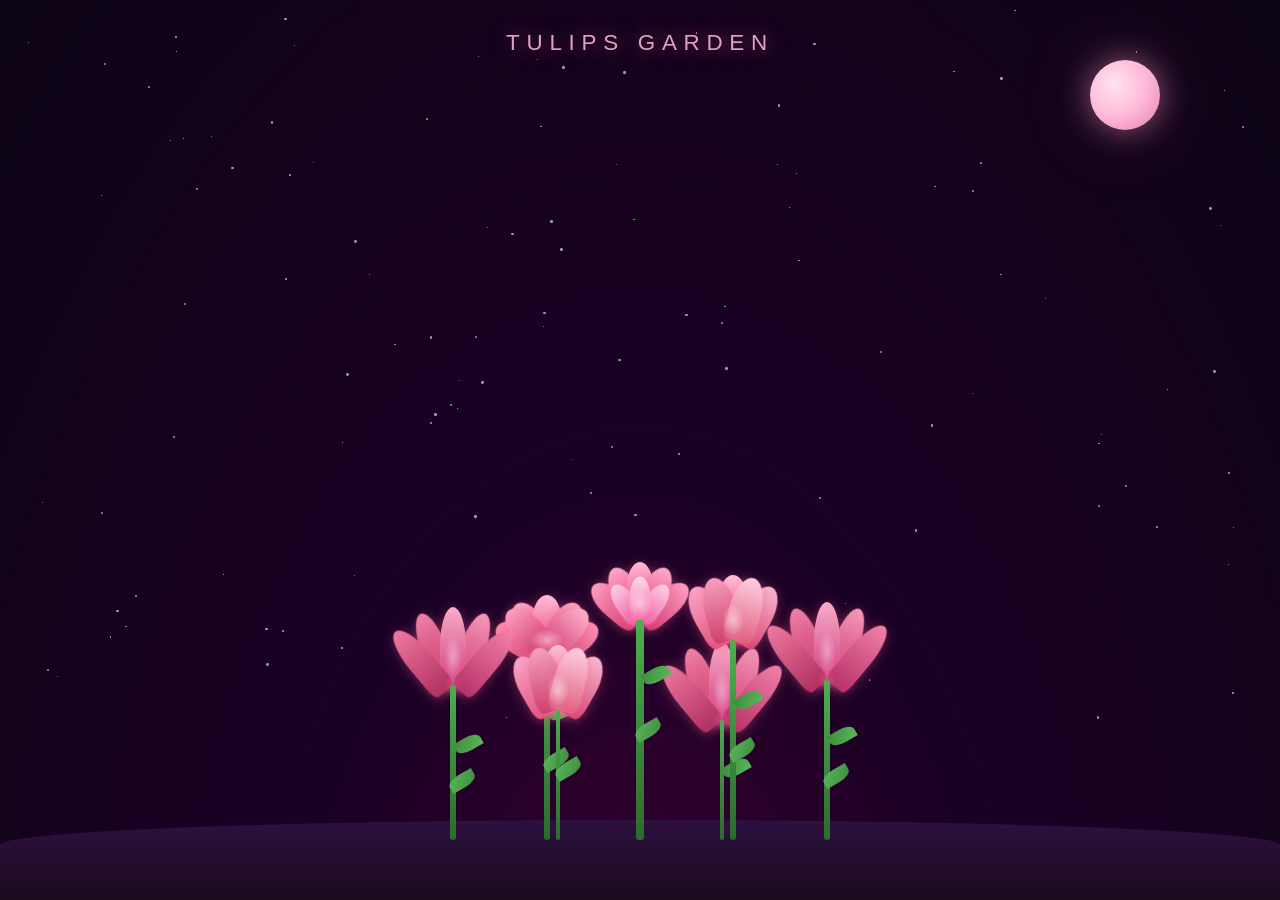
==== commit da6bbda4: "create 34 files and update 5 files" ====
--- a/Flower/index.html
+++ b/Flower/index.html
@@ -1,351 +1,578 @@
+
+
 <!DOCTYPE html>
-<html lang="en" >
+<html lang="en">
 <head>
   <meta charset="UTF-8">
-  <title>Flores y corazones</title>
-  <link rel="stylesheet" href="./style.css">
-
+  <title>Pink Tulip Bloom</title>
+  <style>
+    *, *::before, *::after { box-sizing: border-box; margin: 0; padding: 0; }
+
+    body {
+      background: #0d0515;
+      overflow: hidden;
+      height: 100vh;
+      width: 100vw;
+      font-family: sans-serif;
+    }
+
+    /* ── Sky gradient ── */
+    .sky {
+      position: fixed;
+      inset: 0;
+      background: radial-gradient(ellipse at 50% 120%, #3a0030 0%, #1a0025 40%, #0d0515 100%);
+    }
+
+    /* ── Stars ── */
+    .stars {
+      position: fixed;
+      inset: 0;
+      pointer-events: none;
+    }
+    .star {
+      position: absolute;
+      border-radius: 50%;
+      background: #fff;
+      animation: twinkle var(--dur, 3s) ease-in-out infinite alternate;
+      animation-delay: var(--del, 0s);
+      opacity: 0.6;
+    }
+    @keyframes twinkle { from { opacity: 0.2; } to { opacity: 0.9; } }
+
+    /* ── Ground ── */
+    .ground {
+      position: fixed;
+      bottom: 0; left: 0; right: 0;
+      height: 80px;
+      background: linear-gradient(to top, #1a0a1e, #2d1040);
+      border-radius: 60% 60% 0 0 / 30px 30px 0 0;
+    }
+
+    /* ── Scene ── */
+    .scene {
+      position: fixed;
+      bottom: 60px;
+      left: 50%;
+      transform: translateX(-50%);
+      width: 700px;
+      display: flex;
+      justify-content: center;
+      align-items: flex-end;
+      gap: 0;
+    }
+
+    /* ══════════════════════════════════════
+       TULIP COMPONENT
+    ══════════════════════════════════════ */
+    .tulip {
+      position: relative;
+      display: flex;
+      flex-direction: column;
+      align-items: center;
+      transform-origin: bottom center;
+    }
+
+    /* Stem */
+    .stem {
+      width: 6px;
+      border-radius: 3px;
+      background: linear-gradient(to top, #2d6a2d, #4caf50);
+      transform-origin: bottom center;
+      animation: stemGrow 1.2s cubic-bezier(0.22,1,0.36,1) forwards;
+      animation-delay: var(--stem-delay, 0s);
+      transform: scaleY(0);
+    }
+    @keyframes stemGrow {
+      from { transform: scaleY(0); }
+      to   { transform: scaleY(1); }
+    }
+
+    /* Stem leaf */
+    .stem-leaf {
+      position: absolute;
+      width: 28px;
+      height: 14px;
+      background: linear-gradient(135deg, #3d8b3d, #5cb85c);
+      border-radius: 50% 0 50% 0;
+      transform-origin: left center;
+      animation: leafOpen 0.8s ease-out forwards;
+      animation-delay: var(--leaf-delay, 0.8s);
+      opacity: 0;
+    }
+    .stem-leaf.right {
+      right: 100%;
+      top: var(--leaf-top, 40%);
+      transform: rotate(-30deg) scaleX(0);
+      border-radius: 0 50% 0 50%;
+      right: auto;
+      left: 100%;
+      transform-origin: left center;
+    }
+    .stem-leaf.left {
+      left: auto;
+      right: 100%;
+      top: var(--leaf-top, 55%);
+      transform-origin: right center;
+      transform: rotate(30deg) scaleX(0) scaleY(-1);
+    }
+    @keyframes leafOpen {
+      from { opacity: 1; transform: rotate(-30deg) scaleX(0); }
+      to   { opacity: 1; transform: rotate(-30deg) scaleX(1); }
+    }
+    .stem-leaf.left {
+      animation-name: leafOpenLeft;
+    }
+    @keyframes leafOpenLeft {
+      from { opacity: 1; transform: rotate(150deg) scaleX(0); }
+      to   { opacity: 1; transform: rotate(150deg) scaleX(1); }
+    }
+
+    /* Bloom wrapper */
+    .bloom {
+      position: relative;
+      display: flex;
+      justify-content: center;
+      align-items: flex-end;
+      transform-origin: bottom center;
+      animation: bloomPop 1s cubic-bezier(0.34,1.56,0.64,1) forwards;
+      animation-delay: var(--bloom-delay, 1s);
+      transform: scale(0) translateY(10px);
+      opacity: 0;
+    }
+    @keyframes bloomPop {
+      0%   { transform: scale(0) translateY(10px); opacity: 0; }
+      60%  { opacity: 1; }
+      100% { transform: scale(1) translateY(0); opacity: 1; }
+    }
+
+    /* Petal base */
+    .petal {
+      position: absolute;
+      bottom: 0;
+      transform-origin: bottom center;
+      border-radius: 50% 50% 20% 20%;
+      filter: drop-shadow(0 2px 6px rgba(255,100,150,0.4));
+    }
+
+    /* ── TULIP TYPE A — classic upright cup ── */
+    .tulip-a .bloom { width: 60px; height: 80px; }
+    .tulip-a .petal {
+      width: 32px;
+      height: 65px;
+      background: var(--petal-color);
+    }
+    .tulip-a .petal:nth-child(1) { transform: rotate(-30deg) translateX(-8px); background: linear-gradient(to top, #e0527a, #f9a8c9); }
+    .tulip-a .petal:nth-child(2) { transform: rotate( 30deg) translateX( 8px); background: linear-gradient(to top, #d4446e, #f7b8d2); }
+    .tulip-a .petal:nth-child(3) { transform: rotate(  0deg);                  background: linear-gradient(to top, #e85c88, #ffc0d6); }
+    .tulip-a .petal:nth-child(4) { transform: rotate(-15deg) translateX(-4px); background: linear-gradient(to top, #cc3d6b, #f5a0be); }
+    .tulip-a .petal:nth-child(5) { transform: rotate( 15deg) translateX( 4px); background: linear-gradient(to top, #e06080, #ffcfe0); }
+    .tulip-a .inner-glow {
+      position: absolute;
+      bottom: 5px;
+      left: 50%;
+      transform: translateX(-50%);
+      width: 20px; height: 30px;
+      background: radial-gradient(ellipse, rgba(255,230,240,0.6) 0%, transparent 80%);
+      border-radius: 50%;
+    }
+
+    /* ── TULIP TYPE B — open/splayed bloom ── */
+    .tulip-b .bloom { width: 80px; height: 60px; }
+    .tulip-b .petal {
+      width: 30px;
+      height: 55px;
+      border-radius: 50% 50% 30% 30%;
+    }
+    .tulip-b .petal:nth-child(1) { transform: rotate(-60deg) translateX(-5px); background: linear-gradient(to top, #c93870, #ff8fb2); }
+    .tulip-b .petal:nth-child(2) { transform: rotate(-30deg) translateX(-3px); background: linear-gradient(to top, #d94278, #ffaac8); }
+    .tulip-b .petal:nth-child(3) { transform: rotate(  0deg);                  background: linear-gradient(to top, #e8508a, #ffbdd5); }
+    .tulip-b .petal:nth-child(4) { transform: rotate( 30deg) translateX( 3px); background: linear-gradient(to top, #d43d75, #ffa5c0); }
+    .tulip-b .petal:nth-child(5) { transform: rotate( 60deg) translateX( 5px); background: linear-gradient(to top, #c03068, #ff8fb2); }
+    .tulip-b .petal:nth-child(6) { transform: rotate(-45deg);                  background: linear-gradient(to top, #cc3a6e, #ffa0bc); }
+    .tulip-b .petal:nth-child(7) { transform: rotate( 45deg);                  background: linear-gradient(to top, #d44078, #ffb0ca); }
+    .tulip-b .inner-glow {
+      position: absolute;
+      bottom: 0;
+      left: 50%;
+      transform: translateX(-50%);
+      width: 30px; height: 20px;
+      background: radial-gradient(ellipse, rgba(255,200,220,0.7) 0%, transparent 80%);
+      border-radius: 50%;
+    }
+
+    /* ── TULIP TYPE C — tall elegant ── */
+    .tulip-c .bloom { width: 50px; height: 90px; }
+    .tulip-c .petal {
+      width: 26px;
+      height: 78px;
+      border-radius: 60% 60% 20% 20%;
+    }
+    .tulip-c .petal:nth-child(1) { transform: rotate(-20deg) translateX(-6px); background: linear-gradient(to top, #b83060, #f080a8); }
+    .tulip-c .petal:nth-child(2) { transform: rotate( 20deg) translateX( 6px); background: linear-gradient(to top, #c03870, #f898b8); }
+    .tulip-c .petal:nth-child(3) { transform: rotate(  0deg);                  background: linear-gradient(to top, #cc4080, #faacc8); }
+    .tulip-c .petal:nth-child(4) { transform: rotate(-40deg) translateX(-10px); background: linear-gradient(to top, #b03060, #ee78a0); }
+    .tulip-c .petal:nth-child(5) { transform: rotate( 40deg) translateX( 10px); background: linear-gradient(to top, #b83268, #f080a8); }
+    .tulip-c .inner-glow {
+      position: absolute;
+      bottom: 8px;
+      left: 50%;
+      transform: translateX(-50%);
+      width: 16px; height: 40px;
+      background: radial-gradient(ellipse, rgba(255,210,230,0.5) 0%, transparent 80%);
+      border-radius: 50%;
+    }
+
+    /* ── TULIP TYPE D — double/frilly ── */
+    .tulip-d .bloom { width: 70px; height: 70px; }
+    .tulip-d .petal {
+      width: 28px;
+      height: 58px;
+      border-radius: 55% 55% 25% 25%;
+    }
+    .tulip-d .petal:nth-child(1)  { transform: rotate(-50deg) translateX(-4px); background: linear-gradient(to top, #d03870, #ff9ec0); }
+    .tulip-d .petal:nth-child(2)  { transform: rotate(-25deg) translateX(-2px); background: linear-gradient(to top, #da4278, #ffa8c8); }
+    .tulip-d .petal:nth-child(3)  { transform: rotate(  0deg);                  background: linear-gradient(to top, #e44e84, #ffb8d5); }
+    .tulip-d .petal:nth-child(4)  { transform: rotate( 25deg) translateX( 2px); background: linear-gradient(to top, #da4278, #ffaac9); }
+    .tulip-d .petal:nth-child(5)  { transform: rotate( 50deg) translateX( 4px); background: linear-gradient(to top, #d03870, #ff9ec0); }
+    /* inner layer */
+    .tulip-d .petal:nth-child(6)  { transform: rotate(-35deg) translateX(-2px) scale(0.75); background: linear-gradient(to top, #f060a0, #ffd0e8); }
+    .tulip-d .petal:nth-child(7)  { transform: rotate(  0deg)                  scale(0.75); background: linear-gradient(to top, #f470ac, #ffd8ec); }
+    .tulip-d .petal:nth-child(8)  { transform: rotate( 35deg) translateX( 2px) scale(0.75); background: linear-gradient(to top, #f060a0, #ffd0e8); }
+    .tulip-d .inner-glow {
+      position: absolute;
+      bottom: 2px;
+      left: 50%; transform: translateX(-50%);
+      width: 22px; height: 28px;
+      background: radial-gradient(ellipse, rgba(255,220,235,0.7) 0%, transparent 80%);
+      border-radius: 50%;
+    }
+
+    /* Shimmer sparkles on petals */
+    .bloom::after {
+      content: '';
+      position: absolute;
+      inset: -10px;
+      background: radial-gradient(ellipse, rgba(255,180,210,0.15) 0%, transparent 70%);
+      border-radius: 50%;
+      animation: pulseGlow 2.5s ease-in-out infinite alternate;
+      animation-delay: var(--bloom-delay, 1s);
+    }
+    @keyframes pulseGlow {
+      from { opacity: 0.3; transform: scale(0.95); }
+      to   { opacity: 0.8; transform: scale(1.05); }
+    }
+
+    /* Gentle sway */
+    .tulip { animation: sway var(--sway-dur, 4s) ease-in-out infinite alternate; animation-delay: var(--sway-del, 0s); }
+    @keyframes sway {
+      from { transform: rotate(var(--sway-from, -2deg)); }
+      to   { transform: rotate(var(--sway-to,    2deg)); }
+    }
+
+    /* ══════════════════════════════════════
+       TULIP SIZES / POSITIONS
+    ══════════════════════════════════════ */
+    /* Flower 1 — far left, type C, small */
+    .t1 { --stem-delay:0.1s; --bloom-delay:1.1s; --leaf-delay:0.8s; --sway-dur:5.5s; --sway-del:0.3s; --sway-from:-3deg; --sway-to:1deg; margin-right: -100px; }
+    .t1 .stem { height: 160px; }
+    .t1 .bloom { transform: scale(0.7) translateY(10px); }
+
+    /* Flower 2 — left-center, type A, medium */
+    .t2 { --stem-delay:0.3s; --bloom-delay:1.3s; --leaf-delay:1.0s; --sway-dur:4.8s; --sway-del:0.8s; --sway-from:-2deg; --sway-to:3deg; margin-right: -100px; }
+    .t2 .stem { height: 200px; }
+
+    /* Flower 3 — center, type D, large */
+    .t3 { --stem-delay:0s; --bloom-delay:1.0s; --leaf-delay:0.7s; --sway-dur:4.2s; --sway-del:0s; --sway-from:-1.5deg; --sway-to:1.5deg; z-index:100; }
+    .t3 .stem { height: 220px; width: 8px; }
+    .t3 .bloom { transform: scale(0) translateY(10px); }
+
+    /* Flower 4 — right-center, type B, medium */
+    .t4 { --stem-delay:0.2s; --bloom-delay:1.2s; --leaf-delay:0.9s; --sway-dur:5.1s; --sway-del:0.5s; --sway-from:-2deg; --sway-to:2.5deg; margin-left: -100px; }
+    .t4 .stem { height: 190px; }
+
+    /* Flower 5 — far right, type C, small */
+    .t5 { --stem-delay:0.4s; --bloom-delay:1.4s; --leaf-delay:1.1s; --sway-dur:5.8s; --sway-del:1s; --sway-from:-1deg; --sway-to:3deg; margin-left: -100px; }
+    .t5 .stem { height: 155px; }
+    .t5 .bloom { transform: scale(0) translateY(10px); }
+
+    /* tiny side tulips */
+    .t0 { --stem-delay:0.5s; --bloom-delay:1.5s; --sway-dur:6s; --sway-del:1.2s; --sway-from:-3deg; --sway-to:0deg; margin-right: 100px; }
+    .t0 .stem { height: 120px; width: 4px; }
+    .t0 .bloom { transform: scale(0) translateY(10px); }
+
+    .t6 { --stem-delay:0.6s; --bloom-delay:1.6s; --sway-dur:5.2s; --sway-del:0.9s; --sway-from:0deg; --sway-to:3deg; margin-left: 100px; }
+    .t6 .stem { height: 130px; width: 4px; }
+    .t6 .bloom { transform: scale(0) translateY(10px); }
+
+    /* ══════════════════════════════════════
+       FLOATING HEARTS
+    ══════════════════════════════════════ */
+    .hearts-container {
+      position: fixed;
+      bottom: 0; left: 0; right: 0;
+      height: 100vh;
+      pointer-events: none;
+      overflow: hidden;
+    }
+
+    .heart {
+      position: absolute;
+      bottom: -40px;
+      font-size: var(--size, 20px);
+      opacity: 0;
+      animation: floatUp var(--dur, 6s) ease-in forwards;
+      animation-delay: var(--delay, 0s);
+      left: var(--x, 50%);
+      filter: drop-shadow(0 0 6px rgba(255,100,150,0.6));
+    }
+
+    @keyframes floatUp {
+      0%   { opacity: 0;   transform: translateY(0)      rotate(0deg)   scale(0.5); }
+      10%  { opacity: 0.9; transform: translateY(-30px)  rotate(-10deg) scale(1);   }
+      50%  { opacity: 0.7; transform: translateY(var(--mid-y,-200px)) rotate(15deg) scale(var(--mid-s, 1.1)); }
+      90%  { opacity: 0.2; transform: translateY(var(--top-y,-500px)) rotate(-5deg) scale(0.8); }
+      100% { opacity: 0;   transform: translateY(var(--end-y,-650px)) rotate(10deg) scale(0.5); }
+    }
+
+    /* ══════════════════════════════════════
+       AMBIENT GLOW PARTICLES
+    ══════════════════════════════════════ */
+    .particle {
+      position: absolute;
+      border-radius: 50%;
+      background: radial-gradient(circle, rgba(255,150,200,0.8), transparent);
+      pointer-events: none;
+      animation: particleDrift var(--pdur,8s) ease-in-out infinite;
+      animation-delay: var(--pdel,0s);
+      opacity: 0;
+    }
+    @keyframes particleDrift {
+      0%   { opacity:0; transform: translateY(0) translateX(0) scale(0.5); }
+      20%  { opacity:0.6; }
+      80%  { opacity:0.3; }
+      100% { opacity:0; transform: translateY(-300px) translateX(var(--px,20px)) scale(1.5); }
+    }
+
+    /* ══════════════════════════════════════
+       MOON
+    ══════════════════════════════════════ */
+    .moon {
+      position: fixed;
+      top: 60px; right: 120px;
+      width: 70px; height: 70px;
+      border-radius: 50%;
+      background: radial-gradient(circle at 35% 35%, #ffe4f0, #ffb8d8, #e080a8);
+      box-shadow: 0 0 30px rgba(255,160,200,0.5), 0 0 80px rgba(255,120,170,0.2);
+      animation: moonGlow 4s ease-in-out infinite alternate;
+    }
+    @keyframes moonGlow {
+      from { box-shadow: 0 0 30px rgba(255,160,200,0.5), 0 0 80px rgba(255,120,170,0.2); }
+      to   { box-shadow: 0 0 50px rgba(255,160,200,0.8), 0 0 120px rgba(255,120,170,0.4); }
+    }
+
+    /* ══════════════════════════════════════
+       TITLE
+    ══════════════════════════════════════ */
+    .title {
+      position: fixed;
+      top: 30px; left: 50%;
+      transform: translateX(-50%);
+      font-size: 1.4rem;
+      color: rgba(255,190,220,0.85);
+      letter-spacing: 0.3em;
+      text-transform: uppercase;
+      font-weight: 300;
+      text-shadow: 0 0 20px rgba(255,100,150,0.6);
+      animation: fadeTitle 2s ease-out forwards;
+      opacity: 0;
+    }
+    @keyframes fadeTitle {
+      from { opacity:0; transform: translateX(-50%) translateY(-10px); }
+      to   { opacity:1; transform: translateX(-50%) translateY(0); }
+    }
+  </style>
 </head>
 <body>
-<!-- partial:index.partial.html -->
-<div class="container">
-  <div class="night"></div>
-  <div class="flowers">
-    <div class="flower flower--1">
-      <div class="flower__leafs flower__leafs--1">
-        <div class="flower__leaf flower__leaf--1"></div>
-        <div class="flower__leaf flower__leaf--2"></div>
-        <div class="flower__leaf flower__leaf--3"></div>
-        <div class="flower__leaf flower__leaf--4"></div>
-        <div class="flower__white-circle"></div>
-
-        <div class="flower__light flower__light--1"></div>
-        <div class="flower__light flower__light--2"></div>
-        <div class="flower__light flower__light--3"></div>
-        <div class="flower__light flower__light--4"></div>
-        <div class="flower__light flower__light--5"></div>
-        <div class="flower__light flower__light--6"></div>
-        <div class="flower__light flower__light--7"></div>
-        <div class="flower__light flower__light--8"></div>
-
-      </div>
-      <div class="flower__line">
-        <div class="flower__line__leaf flower__line__leaf--1"></div>
-        <div class="flower__line__leaf flower__line__leaf--2"></div>
-        <div class="flower__line__leaf flower__line__leaf--3"></div>
-        <div class="flower__line__leaf flower__line__leaf--4"></div>
-        <div class="flower__line__leaf flower__line__leaf--5"></div>
-        <div class="flower__line__leaf flower__line__leaf--6"></div>
-      </div>
-    </div>
-
-    <div class="flower flower--2">
-      <div class="flower__leafs flower__leafs--2">
-        <div class="flower__leaf flower__leaf--1"></div>
-        <div class="flower__leaf flower__leaf--2"></div>
-        <div class="flower__leaf flower__leaf--3"></div>
-        <div class="flower__leaf flower__leaf--4"></div>
-        <div class="flower__white-circle"></div>
-
-        <div class="flower__light flower__light--1"></div>
-        <div class="flower__light flower__light--2"></div>
-        <div class="flower__light flower__light--3"></div>
-        <div class="flower__light flower__light--4"></div>
-        <div class="flower__light flower__light--5"></div>
-        <div class="flower__light flower__light--6"></div>
-        <div class="flower__light flower__light--7"></div>
-        <div class="flower__light flower__light--8"></div>
-
-      </div>
-      <div class="flower__line">
-        <div class="flower__line__leaf flower__line__leaf--1"></div>
-        <div class="flower__line__leaf flower__line__leaf--2"></div>
-        <div class="flower__line__leaf flower__line__leaf--3"></div>
-        <div class="flower__line__leaf flower__line__leaf--4"></div>
-      </div>
-    </div>
-
-    <div class="flower flower--3">
-      <div class="flower__leafs flower__leafs--3">
-        <div class="flower__leaf flower__leaf--1"></div>
-        <div class="flower__leaf flower__leaf--2"></div>
-        <div class="flower__leaf flower__leaf--3"></div>
-        <div class="flower__leaf flower__leaf--4"></div>
-        <div class="flower__white-circle"></div>
-
-        <div class="flower__light flower__light--1"></div>
-        <div class="flower__light flower__light--2"></div>
-        <div class="flower__light flower__light--3"></div>
-        <div class="flower__light flower__light--4"></div>
-        <div class="flower__light flower__light--5"></div>
-        <div class="flower__light flower__light--6"></div>
-        <div class="flower__light flower__light--7"></div>
-        <div class="flower__light flower__light--8"></div>
-
-      </div>
-      <div class="flower__line">
-        <div class="flower__line__leaf flower__line__leaf--1"></div>
-        <div class="flower__line__leaf flower__line__leaf--2"></div>
-        <div class="flower__line__leaf flower__line__leaf--3"></div>
-        <div class="flower__line__leaf flower__line__leaf--4"></div>
-      </div>
-    </div>
-    <div class="flower flower--4">
-      <div class="flower__leafs flower__leafs--3">
-        <div class="flower__leaf flower__leaf--1"></div>
-        <div class="flower__leaf flower__leaf--2"></div>
-        <div class="flower__leaf flower__leaf--3"></div>
-        <div class="flower__leaf flower__leaf--4"></div>
-        <div class="flower__white-circle"></div>
-
-        <div class="flower__light flower__light--1"></div>
-        <div class="flower__light flower__light--2"></div>
-        <div class="flower__light flower__light--3"></div>
-        <div class="flower__light flower__light--4"></div>
-        <div class="flower__light flower__light--5"></div>
-        <div class="flower__light flower__light--6"></div>
-        <div class="flower__light flower__light--7"></div>
-        <div class="flower__light flower__light--8"></div>
-
-      </div>
-      <div class="flower__line">
-        <div class="flower__line__leaf flower__line__leaf--1"></div>
-        <div class="flower__line__leaf flower__line__leaf--2"></div>
-        <div class="flower__line__leaf flower__line__leaf--3"></div>
-        <div class="flower__line__leaf flower__line__leaf--4"></div>
-      </div>
-    </div>
-
-    <div class="grow-ans" style="--d:1.2s">
-      <div class="flower__g-long">
-        <div class="flower__g-long__top"></div>
-        <div class="flower__g-long__bottom"></div>
-      </div>
-    </div>
-
-    <div class="growing-grass">
-      <div class="flower__grass flower__grass--1">
-        <div class="flower__grass--top"></div>
-        <div class="flower__grass--bottom"></div>
-        <div class="flower__grass__leaf flower__grass__leaf--1"></div>
-        <div class="flower__grass__leaf flower__grass__leaf--2"></div>
-        <div class="flower__grass__leaf flower__grass__leaf--3"></div>
-        <div class="flower__grass__leaf flower__grass__leaf--4"></div>
-        <div class="flower__grass__leaf flower__grass__leaf--5"></div>
-        <div class="flower__grass__leaf flower__grass__leaf--6"></div>
-        <div class="flower__grass__leaf flower__grass__leaf--7"></div>
-        <div class="flower__grass__leaf flower__grass__leaf--8"></div>
-        <div class="flower__grass__overlay"></div>
-      </div>
-    </div>
-
-    <div class="growing-grass">
-      <div class="flower__grass flower__grass--2">
-        <div class="flower__grass--top"></div>
-        <div class="flower__grass--bottom"></div>
-        <div class="flower__grass__leaf flower__grass__leaf--1"></div>
-        <div class="flower__grass__leaf flower__grass__leaf--2"></div>
-        <div class="flower__grass__leaf flower__grass__leaf--3"></div>
-        <div class="flower__grass__leaf flower__grass__leaf--4"></div>
-        <div class="flower__grass__leaf flower__grass__leaf--5"></div>
-        <div class="flower__grass__leaf flower__grass__leaf--6"></div>
-        <div class="flower__grass__leaf flower__grass__leaf--7"></div>
-        <div class="flower__grass__leaf flower__grass__leaf--8"></div>
-        <div class="flower__grass__overlay"></div>
-      </div>
-    </div>
-
-    <div class="grow-ans" style="--d:2.4s">
-      <div class="flower__g-right flower__g-right--1">
-        <div class="leaf"></div>
-      </div>
-    </div>
-
-    <div class="grow-ans" style="--d:2.8s">
-      <div class="flower__g-right flower__g-right--2">
-        <div class="leaf"></div>
-      </div>
-    </div>
-
-    <div class="grow-ans" style="--d:2.8s">
-      <div class="flower__g-front">
-        <div class="flower__g-front__leaf-wrapper flower__g-front__leaf-wrapper--1">
-          <div class="flower__g-front__leaf"></div>
-        </div>
-        <div class="flower__g-front__leaf-wrapper flower__g-front__leaf-wrapper--2">
-          <div class="flower__g-front__leaf"></div>
-        </div>
-        <div class="flower__g-front__leaf-wrapper flower__g-front__leaf-wrapper--3">
-          <div class="flower__g-front__leaf"></div>
-        </div>
-        <div class="flower__g-front__leaf-wrapper flower__g-front__leaf-wrapper--4">
-          <div class="flower__g-front__leaf"></div>
-        </div>
-        <div class="flower__g-front__leaf-wrapper flower__g-front__leaf-wrapper--5">
-          <div class="flower__g-front__leaf"></div>
-        </div>
-        <div class="flower__g-front__leaf-wrapper flower__g-front__leaf-wrapper--6">
-          <div class="flower__g-front__leaf"></div>
-        </div>
-        <div class="flower__g-front__leaf-wrapper flower__g-front__leaf-wrapper--7">
-          <div class="flower__g-front__leaf"></div>
-        </div>
-        <div class="flower__g-front__leaf-wrapper flower__g-front__leaf-wrapper--8">
-          <div class="flower__g-front__leaf"></div>
-        </div>
-        <div class="flower__g-front__line"></div>
-      </div>
-    </div>
-
-    <div class="grow-ans" style="--d:3.2s">
-      <div class="flower__g-fr">
-        <div class="leaf"></div>
-        <div class="flower__g-fr__leaf flower__g-fr__leaf--1"></div>
-        <div class="flower__g-fr__leaf flower__g-fr__leaf--2"></div>
-        <div class="flower__g-fr__leaf flower__g-fr__leaf--3"></div>
-        <div class="flower__g-fr__leaf flower__g-fr__leaf--4"></div>
-        <div class="flower__g-fr__leaf flower__g-fr__leaf--5"></div>
-        <div class="flower__g-fr__leaf flower__g-fr__leaf--6"></div>
-        <div class="flower__g-fr__leaf flower__g-fr__leaf--7"></div>
-        <div class="flower__g-fr__leaf flower__g-fr__leaf--8"></div>
-      </div>
-    </div>
-
-    <div class="long-g long-g--0">
-      <div class="grow-ans" style="--d:3s">
-        <div class="leaf leaf--0"></div>
-      </div>
-      <div class="grow-ans" style="--d:2.2s">
-        <div class="leaf leaf--1"></div>
-      </div>
-      <div class="grow-ans" style="--d:3.4s">
-        <div class="leaf leaf--2"></div>
-      </div>
-      <div class="grow-ans" style="--d:3.6s">
-        <div class="leaf leaf--3"></div>
-      </div>
-    </div>
-
-    <div class="long-g long-g--1">
-      <div class="grow-ans" style="--d:3.6s">
-        <div class="leaf leaf--0"></div>
-      </div>
-      <div class="grow-ans" style="--d:3.8s">
-        <div class="leaf leaf--1"></div>
-      </div>
-      <div class="grow-ans" style="--d:4s">
-        <div class="leaf leaf--2"></div>
-      </div>
-      <div class="grow-ans" style="--d:4.2s">
-        <div class="leaf leaf--3"></div>
-      </div>
-    </div>
-
-    <div class="long-g long-g--2">
-      <div class="grow-ans" style="--d:4s">
-        <div class="leaf leaf--0"></div>
-      </div>
-      <div class="grow-ans" style="--d:4.2s">
-        <div class="leaf leaf--1"></div>
-      </div>
-      <div class="grow-ans" style="--d:4.4s">
-        <div class="leaf leaf--2"></div>
-      </div>
-      <div class="grow-ans" style="--d:4.6s">
-        <div class="leaf leaf--3"></div>
-      </div>
-    </div>
-
-    <div class="long-g long-g--3">
-      <div class="grow-ans" style="--d:4s">
-        <div class="leaf leaf--0"></div>
-      </div>
-      <div class="grow-ans" style="--d:4.2s">
-        <div class="leaf leaf--1"></div>
-      </div>
-      <div class="grow-ans" style="--d:3s">
-        <div class="leaf leaf--2"></div>
-      </div>
-      <div class="grow-ans" style="--d:3.6s">
-        <div class="leaf leaf--3"></div>
-      </div>
-    </div>
-
-    <div class="long-g long-g--4">
-      <div class="grow-ans" style="--d:4s">
-        <div class="leaf leaf--0"></div>
-      </div>
-      <div class="grow-ans" style="--d:4.2s">
-        <div class="leaf leaf--1"></div>
-      </div>
-      <div class="grow-ans" style="--d:3s">
-        <div class="leaf leaf--2"></div>
-      </div>
-      <div class="grow-ans" style="--d:3.6s">
-        <div class="leaf leaf--3"></div>
-      </div>
-    </div>
-
-    <div class="long-g long-g--5">
-      <div class="grow-ans" style="--d:4s">
-        <div class="leaf leaf--0"></div>
-      </div>
-      <div class="grow-ans" style="--d:4.2s">
-        <div class="leaf leaf--1"></div>
-      </div>
-      <div class="grow-ans" style="--d:3s">
-        <div class="leaf leaf--2"></div>
-      </div>
-      <div class="grow-ans" style="--d:3.6s">
-        <div class="leaf leaf--3"></div>
-      </div>
-    </div>
-
-    <div class="long-g long-g--6">
-      <div class="grow-ans" style="--d:4.2s">
-        <div class="leaf leaf--0"></div>
-      </div>
-      <div class="grow-ans" style="--d:4.4s">
-        <div class="leaf leaf--1"></div>
-      </div>
-      <div class="grow-ans" style="--d:4.6s">
-        <div class="leaf leaf--2"></div>
-      </div>
-      <div class="grow-ans" style="--d:4.8s">
-        <div class="leaf leaf--3"></div>
-      </div>
-    </div>
-
-    <div class="long-g long-g--7">
-      <div class="grow-ans" style="--d:3s">
-        <div class="leaf leaf--0"></div>
-      </div>
-      <div class="grow-ans" style="--d:3.2s">
-        <div class="leaf leaf--1"></div>
-      </div>
-      <div class="grow-ans" style="--d:3.5s">
-        <div class="leaf leaf--2"></div>
-      </div>
-      <div class="grow-ans" style="--d:3.6s">
-        <div class="leaf leaf--3"></div>
-      </div>
-    </div>
-  </div>
-  <script src="./script.js"></script>
-
-<!-- partial -->
-  
-  <script>
-    // 确保动画立即开始
-    document.addEventListener('DOMContentLoaded', function() {
-      setTimeout(function() {
-        const container = document.querySelector('.container');
-        if (container) {
-          container.classList.remove('container');
-        }
-      }, 100);
-    });
-  </script>
-
+
+<div class="sky"></div>
+<div class="stars" id="stars"></div>
+<div class="moon"></div>
+<div class="ground"></div>
+<div class="title">tulips garden</div>
+
+<!-- Hearts container -->
+<div class="hearts-container" id="hearts"></div>
+
+<!-- Scene -->
+<div class="scene">
+
+  <!-- Tulip 0 — tiny far-left, type C -->
+  <div class="tulip t0">
+    <div class="bloom tulip-c">
+      <div class="petal"></div><div class="petal"></div><div class="petal"></div>
+      <div class="petal"></div><div class="petal"></div>
+      <div class="inner-glow"></div>
+    </div>
+    <div class="stem">
+      <div class="stem-leaf right" style="--leaf-top:40%"></div>
+    </div>
+  </div>
+
+  <!-- Tulip 1 — left, type C -->
+  <div class="tulip t1">
+    <div class="bloom tulip-c">
+      <div class="petal"></div><div class="petal"></div><div class="petal"></div>
+      <div class="petal"></div><div class="petal"></div>
+      <div class="inner-glow"></div>
+    </div>
+    <div class="stem">
+      <div class="stem-leaf right" style="--leaf-top:35%"></div>
+      <div class="stem-leaf left"  style="--leaf-top:60%"></div>
+    </div>
+  </div>
+
+  <!-- Tulip 2 — left-center, type A -->
+  <div class="tulip t2">
+    <div class="bloom tulip-a">
+      <div class="petal"></div><div class="petal"></div><div class="petal"></div>
+      <div class="petal"></div><div class="petal"></div>
+      <div class="inner-glow"></div>
+    </div>
+    <div class="stem">
+      <div class="stem-leaf right" style="--leaf-top:30%"></div>
+      <div class="stem-leaf left"  style="--leaf-top:55%"></div>
+    </div>
+  </div>
+
+  <!-- Tulip 3 — center HERO, type D double -->
+  <div class="tulip t3">
+    <div class="bloom tulip-d">
+      <div class="petal"></div><div class="petal"></div><div class="petal"></div>
+      <div class="petal"></div><div class="petal"></div>
+      <div class="petal"></div><div class="petal"></div><div class="petal"></div>
+      <div class="inner-glow"></div>
+    </div>
+    <div class="stem">
+      <div class="stem-leaf right" style="--leaf-top:25%"></div>
+      <div class="stem-leaf left"  style="--leaf-top:50%"></div>
+    </div>
+  </div>
+
+  <!-- Tulip 4 — right-center, type B open -->
+  <div class="tulip t4">
+    <div class="bloom tulip-b">
+      <div class="petal"></div><div class="petal"></div><div class="petal"></div>
+      <div class="petal"></div><div class="petal"></div>
+      <div class="petal"></div><div class="petal"></div>
+      <div class="inner-glow"></div>
+    </div>
+    <div class="stem">
+      <div class="stem-leaf right" style="--leaf-top:32%"></div>
+      <div class="stem-leaf left"  style="--leaf-top:58%"></div>
+    </div>
+  </div>
+
+  <!-- Tulip 5 — right, type C -->
+  <div class="tulip t5">
+    <div class="bloom tulip-c">
+      <div class="petal"></div><div class="petal"></div><div class="petal"></div>
+      <div class="petal"></div><div class="petal"></div>
+      <div class="inner-glow"></div>
+    </div>
+    <div class="stem">
+      <div class="stem-leaf right" style="--leaf-top:38%"></div>
+      <div class="stem-leaf left"  style="--leaf-top:62%"></div>
+    </div>
+  </div>
+
+  <!-- Tulip 6 — tiny far-right, type A -->
+  <div class="tulip t6">
+    <div class="bloom tulip-a">
+      <div class="petal"></div><div class="petal"></div><div class="petal"></div>
+      <div class="petal"></div><div class="petal"></div>
+      <div class="inner-glow"></div>
+    </div>
+    <div class="stem">
+      <div class="stem-leaf left" style="--leaf-top:45%"></div>
+    </div>
+  </div>
+
+</div>
+
+<script>
+  /* ── Stars ── */
+  const starsEl = document.getElementById('stars');
+  for (let i = 0; i < 120; i++) {
+    const s = document.createElement('div');
+    s.className = 'star';
+    const size = Math.random() * 2.5 + 0.5;
+    s.style.cssText = `
+      width:${size}px; height:${size}px;
+      top:${Math.random()*80}%;
+      left:${Math.random()*100}%;
+      --dur:${(Math.random()*3+2).toFixed(1)}s;
+      --del:${(Math.random()*4).toFixed(1)}s;
+    `;
+    starsEl.appendChild(s);
+  }
+
+  /* ── Floating Hearts ── */
+  const heartsEl = document.getElementById('hearts');
+  const heartEmojis = ['❤️','💕','💗','💖','💝','💓','💞','🩷'];
+
+  function spawnHeart() {
+    const h = document.createElement('div');
+    h.className = 'heart';
+    const x = (Math.random() * 80 + 10).toFixed(1);
+    const size = (Math.random() * 22 + 12).toFixed(0);
+    const dur  = (Math.random() * 5 + 5).toFixed(1);
+    const midY = -(Math.random() * 200 + 150);
+    const topY = -(Math.random() * 200 + 400);
+    const endY = -(Math.random() * 100 + 600);
+    const midS = (Math.random() * 0.4 + 0.9).toFixed(2);
+    h.textContent = heartEmojis[Math.floor(Math.random() * heartEmojis.length)];
+    h.style.cssText = `
+      --x:${x}%;
+      --size:${size}px;
+      --dur:${dur}s;
+      --delay:0s;
+      --mid-y:${midY}px;
+      --top-y:${topY}px;
+      --end-y:${endY}px;
+      --mid-s:${midS};
+      left:${x}%;
+      font-size:${size}px;
+      animation-duration:${dur}s;
+    `;
+    heartsEl.appendChild(h);
+    setTimeout(() => h.remove(), parseFloat(dur) * 1000 + 200);
+  }
+
+  /* Initial burst after bloom */
+  setTimeout(() => {
+    for (let i = 0; i < 12; i++) {
+      setTimeout(spawnHeart, i * 180);
+    }
+    // Continuous spawning
+    setInterval(spawnHeart, 600);
+  }, 1400);
+
+  /* ── Ambient glow particles ── */
+  const scene = document.querySelector('.scene');
+  for (let i = 0; i < 18; i++) {
+    const p = document.createElement('div');
+    p.className = 'particle';
+    const size = Math.random() * 12 + 4;
+    p.style.cssText = `
+      width:${size}px; height:${size}px;
+      left:${Math.random()*100}%;
+      bottom:${Math.random()*30}%;
+      --pdur:${(Math.random()*5+6).toFixed(1)}s;
+      --pdel:${(Math.random()*6).toFixed(1)}s;
+      --px:${(Math.random()*60-30).toFixed(0)}px;
+    `;
+    document.querySelector('.sky').appendChild(p);
+  }
+</script>
 </body>
 </html>
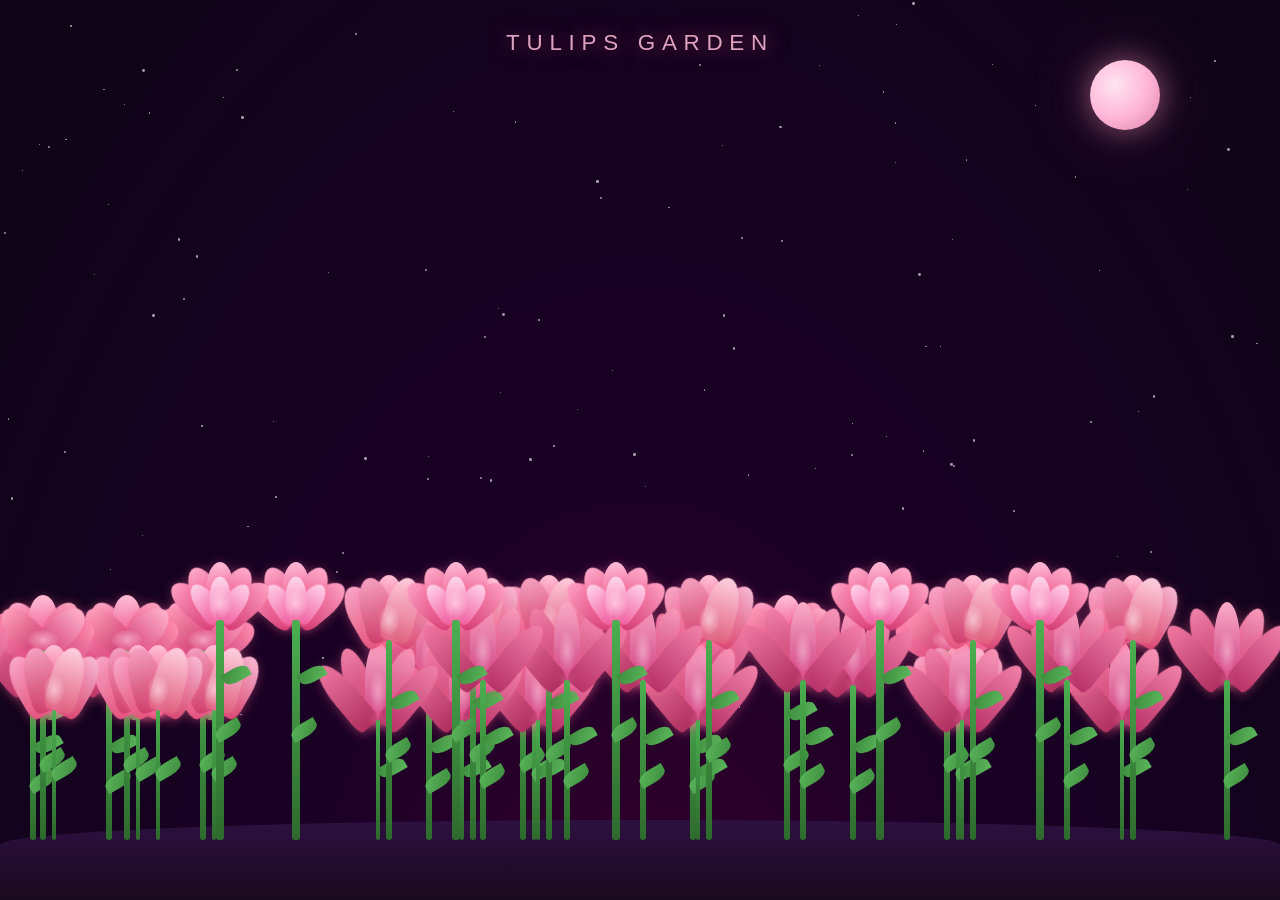
==== commit 21c9a7bb: "update Flower/index.html" ====
--- a/Flower/index.html
+++ b/Flower/index.html
@@ -496,7 +496,452 @@
       <div class="stem-leaf left" style="--leaf-top:45%"></div>
     </div>
   </div>
-
+<!-- Tulip 0 — tiny far-left, type C -->
+  <div class="tulip t0">
+    <div class="bloom tulip-c">
+      <div class="petal"></div><div class="petal"></div><div class="petal"></div>
+      <div class="petal"></div><div class="petal"></div>
+      <div class="inner-glow"></div>
+    </div>
+    <div class="stem">
+      <div class="stem-leaf right" style="--leaf-top:40%"></div>
+    </div>
+  </div>
+
+  <!-- Tulip 1 — left, type C -->
+  <div class="tulip t1">
+    <div class="bloom tulip-c">
+      <div class="petal"></div><div class="petal"></div><div class="petal"></div>
+      <div class="petal"></div><div class="petal"></div>
+      <div class="inner-glow"></div>
+    </div>
+    <div class="stem">
+      <div class="stem-leaf right" style="--leaf-top:35%"></div>
+      <div class="stem-leaf left"  style="--leaf-top:60%"></div>
+    </div>
+  </div>
+
+  <!-- Tulip 2 — left-center, type A -->
+  <div class="tulip t2">
+    <div class="bloom tulip-a">
+      <div class="petal"></div><div class="petal"></div><div class="petal"></div>
+      <div class="petal"></div><div class="petal"></div>
+      <div class="inner-glow"></div>
+    </div>
+    <div class="stem">
+      <div class="stem-leaf right" style="--leaf-top:30%"></div>
+      <div class="stem-leaf left"  style="--leaf-top:55%"></div>
+    </div>
+  </div>
+
+  <!-- Tulip 3 — center HERO, type D double -->
+  <div class="tulip t3">
+    <div class="bloom tulip-d">
+      <div class="petal"></div><div class="petal"></div><div class="petal"></div>
+      <div class="petal"></div><div class="petal"></div>
+      <div class="petal"></div><div class="petal"></div><div class="petal"></div>
+      <div class="inner-glow"></div>
+    </div>
+    <div class="stem">
+      <div class="stem-leaf right" style="--leaf-top:25%"></div>
+      <div class="stem-leaf left"  style="--leaf-top:50%"></div>
+    </div>
+  </div>
+
+  <!-- Tulip 4 — right-center, type B open -->
+  <div class="tulip t4">
+    <div class="bloom tulip-b">
+      <div class="petal"></div><div class="petal"></div><div class="petal"></div>
+      <div class="petal"></div><div class="petal"></div>
+      <div class="petal"></div><div class="petal"></div>
+      <div class="inner-glow"></div>
+    </div>
+    <div class="stem">
+      <div class="stem-leaf right" style="--leaf-top:32%"></div>
+      <div class="stem-leaf left"  style="--leaf-top:58%"></div>
+    </div>
+  </div>
+
+  <!-- Tulip 5 — right, type C -->
+  <div class="tulip t5">
+    <div class="bloom tulip-c">
+      <div class="petal"></div><div class="petal"></div><div class="petal"></div>
+      <div class="petal"></div><div class="petal"></div>
+      <div class="inner-glow"></div>
+    </div>
+    <div class="stem">
+      <div class="stem-leaf right" style="--leaf-top:38%"></div>
+      <div class="stem-leaf left"  style="--leaf-top:62%"></div>
+    </div>
+  </div>
+<!-- Tulip 0 — tiny far-left, type C -->
+  <div class="tulip t0">
+    <div class="bloom tulip-c">
+      <div class="petal"></div><div class="petal"></div><div class="petal"></div>
+      <div class="petal"></div><div class="petal"></div>
+      <div class="inner-glow"></div>
+    </div>
+    <div class="stem">
+      <div class="stem-leaf right" style="--leaf-top:40%"></div>
+    </div>
+  </div>
+
+  <!-- Tulip 1 — left, type C -->
+  <div class="tulip t1">
+    <div class="bloom tulip-c">
+      <div class="petal"></div><div class="petal"></div><div class="petal"></div>
+      <div class="petal"></div><div class="petal"></div>
+      <div class="inner-glow"></div>
+    </div>
+    <div class="stem">
+      <div class="stem-leaf right" style="--leaf-top:35%"></div>
+      <div class="stem-leaf left"  style="--leaf-top:60%"></div>
+    </div>
+  </div>
+
+  <!-- Tulip 2 — left-center, type A -->
+  <div class="tulip t2">
+    <div class="bloom tulip-a">
+      <div class="petal"></div><div class="petal"></div><div class="petal"></div>
+      <div class="petal"></div><div class="petal"></div>
+      <div class="inner-glow"></div>
+    </div>
+    <div class="stem">
+      <div class="stem-leaf right" style="--leaf-top:30%"></div>
+      <div class="stem-leaf left"  style="--leaf-top:55%"></div>
+    </div>
+  </div>
+
+  <!-- Tulip 3 — center HERO, type D double -->
+  <div class="tulip t3">
+    <div class="bloom tulip-d">
+      <div class="petal"></div><div class="petal"></div><div class="petal"></div>
+      <div class="petal"></div><div class="petal"></div>
+      <div class="petal"></div><div class="petal"></div><div class="petal"></div>
+      <div class="inner-glow"></div>
+    </div>
+    <div class="stem">
+      <div class="stem-leaf right" style="--leaf-top:25%"></div>
+      <div class="stem-leaf left"  style="--leaf-top:50%"></div>
+    </div>
+  </div>
+
+  <!-- Tulip 4 — right-center, type B open -->
+  <div class="tulip t4">
+    <div class="bloom tulip-b">
+      <div class="petal"></div><div class="petal"></div><div class="petal"></div>
+      <div class="petal"></div><div class="petal"></div>
+      <div class="petal"></div><div class="petal"></div>
+      <div class="inner-glow"></div>
+    </div>
+    <div class="stem">
+      <div class="stem-leaf right" style="--leaf-top:32%"></div>
+      <div class="stem-leaf left"  style="--leaf-top:58%"></div>
+    </div>
+  </div>
+
+  <!-- Tulip 5 — right, type C -->
+  <div class="tulip t5">
+    <div class="bloom tulip-c">
+      <div class="petal"></div><div class="petal"></div><div class="petal"></div>
+      <div class="petal"></div><div class="petal"></div>
+      <div class="inner-glow"></div>
+    </div>
+    <div class="stem">
+      <div class="stem-leaf right" style="--leaf-top:38%"></div>
+      <div class="stem-leaf left"  style="--leaf-top:62%"></div>
+    </div>
+  </div>
+
+  <!-- Tulip 6 — tiny far-right, type A -->
+  <div class="tulip t6">
+    <div class="bloom tulip-a">
+      <div class="petal"></div><div class="petal"></div><div class="petal"></div>
+      <div class="petal"></div><div class="petal"></div>
+      <div class="inner-glow"></div>
+    </div>
+    <div class="stem">
+      <div class="stem-leaf left" style="--leaf-top:45%"></div>
+    </div>
+  </div><!-- Tulip 0 — tiny far-left, type C -->
+  <div class="tulip t0">
+    <div class="bloom tulip-c">
+      <div class="petal"></div><div class="petal"></div><div class="petal"></div>
+      <div class="petal"></div><div class="petal"></div>
+      <div class="inner-glow"></div>
+    </div>
+    <div class="stem">
+      <div class="stem-leaf right" style="--leaf-top:40%"></div>
+    </div>
+  </div>
+
+  <!-- Tulip 1 — left, type C -->
+  <div class="tulip t1">
+    <div class="bloom tulip-c">
+      <div class="petal"></div><div class="petal"></div><div class="petal"></div>
+      <div class="petal"></div><div class="petal"></div>
+      <div class="inner-glow"></div>
+    </div>
+    <div class="stem">
+      <div class="stem-leaf right" style="--leaf-top:35%"></div>
+      <div class="stem-leaf left"  style="--leaf-top:60%"></div>
+    </div>
+  </div>
+
+  <!-- Tulip 2 — left-center, type A -->
+  <div class="tulip t2">
+    <div class="bloom tulip-a">
+      <div class="petal"></div><div class="petal"></div><div class="petal"></div>
+      <div class="petal"></div><div class="petal"></div>
+      <div class="inner-glow"></div>
+    </div>
+    <div class="stem">
+      <div class="stem-leaf right" style="--leaf-top:30%"></div>
+      <div class="stem-leaf left"  style="--leaf-top:55%"></div>
+    </div>
+  </div>
+
+  <!-- Tulip 3 — center HERO, type D double -->
+  <div class="tulip t3">
+    <div class="bloom tulip-d">
+      <div class="petal"></div><div class="petal"></div><div class="petal"></div>
+      <div class="petal"></div><div class="petal"></div>
+      <div class="petal"></div><div class="petal"></div><div class="petal"></div>
+      <div class="inner-glow"></div>
+    </div>
+    <div class="stem">
+      <div class="stem-leaf right" style="--leaf-top:25%"></div>
+      <div class="stem-leaf left"  style="--leaf-top:50%"></div>
+    </div>
+  </div>
+<!-- Tulip 0 — tiny far-left, type C -->
+  <div class="tulip t0">
+    <div class="bloom tulip-c">
+      <div class="petal"></div><div class="petal"></div><div class="petal"></div>
+      <div class="petal"></div><div class="petal"></div>
+      <div class="inner-glow"></div>
+    </div>
+    <div class="stem">
+      <div class="stem-leaf right" style="--leaf-top:40%"></div>
+    </div>
+  </div>
+
+  <!-- Tulip 1 — left, type C -->
+  <div class="tulip t1">
+    <div class="bloom tulip-c">
+      <div class="petal"></div><div class="petal"></div><div class="petal"></div>
+      <div class="petal"></div><div class="petal"></div>
+      <div class="inner-glow"></div>
+    </div>
+    <div class="stem">
+      <div class="stem-leaf right" style="--leaf-top:35%"></div>
+      <div class="stem-leaf left"  style="--leaf-top:60%"></div>
+    </div>
+  </div>
+
+  <!-- Tulip 2 — left-center, type A -->
+  <div class="tulip t2">
+    <div class="bloom tulip-a">
+      <div class="petal"></div><div class="petal"></div><div class="petal"></div>
+      <div class="petal"></div><div class="petal"></div>
+      <div class="inner-glow"></div>
+    </div>
+    <div class="stem">
+      <div class="stem-leaf right" style="--leaf-top:30%"></div>
+      <div class="stem-leaf left"  style="--leaf-top:55%"></div>
+    </div>
+  </div>
+<!-- Tulip 0 — tiny far-left, type C -->
+  <div class="tulip t0">
+    <div class="bloom tulip-c">
+      <div class="petal"></div><div class="petal"></div><div class="petal"></div>
+      <div class="petal"></div><div class="petal"></div>
+      <div class="inner-glow"></div>
+    </div>
+    <div class="stem">
+      <div class="stem-leaf right" style="--leaf-top:40%"></div>
+    </div>
+  </div>
+
+  <!-- Tulip 1 — left, type C -->
+  <div class="tulip t1">
+    <div class="bloom tulip-c">
+      <div class="petal"></div><div class="petal"></div><div class="petal"></div>
+      <div class="petal"></div><div class="petal"></div>
+      <div class="inner-glow"></div>
+    </div>
+    <div class="stem">
+      <div class="stem-leaf right" style="--leaf-top:35%"></div>
+      <div class="stem-leaf left"  style="--leaf-top:60%"></div>
+    </div>
+  </div>
+
+  <!-- Tulip 2 — left-center, type A -->
+  <div class="tulip t2">
+    <div class="bloom tulip-a">
+      <div class="petal"></div><div class="petal"></div><div class="petal"></div>
+      <div class="petal"></div><div class="petal"></div>
+      <div class="inner-glow"></div>
+    </div>
+    <div class="stem">
+      <div class="stem-leaf right" style="--leaf-top:30%"></div>
+      <div class="stem-leaf left"  style="--leaf-top:55%"></div>
+    </div>
+  </div>
+
+  <!-- Tulip 3 — center HERO, type D double -->
+  <div class="tulip t3">
+    <div class="bloom tulip-d">
+      <div class="petal"></div><div class="petal"></div><div class="petal"></div>
+      <div class="petal"></div><div class="petal"></div>
+      <div class="petal"></div><div class="petal"></div><div class="petal"></div>
+      <div class="inner-glow"></div>
+    </div>
+    <div class="stem">
+      <div class="stem-leaf right" style="--leaf-top:25%"></div>
+      <div class="stem-leaf left"  style="--leaf-top:50%"></div>
+    </div>
+  </div>
+
+  <!-- Tulip 4 — right-center, type B open -->
+  <div class="tulip t4">
+    <div class="bloom tulip-b">
+      <div class="petal"></div><div class="petal"></div><div class="petal"></div>
+      <div class="petal"></div><div class="petal"></div>
+      <div class="petal"></div><div class="petal"></div>
+      <div class="inner-glow"></div>
+    </div>
+    <div class="stem">
+      <div class="stem-leaf right" style="--leaf-top:32%"></div>
+      <div class="stem-leaf left"  style="--leaf-top:58%"></div>
+    </div>
+  </div>
+
+  <!-- Tulip 5 — right, type C -->
+  <div class="tulip t5">
+    <div class="bloom tulip-c">
+      <div class="petal"></div><div class="petal"></div><div class="petal"></div>
+      <div class="petal"></div><div class="petal"></div>
+      <div class="inner-glow"></div>
+    </div>
+    <div class="stem">
+      <div class="stem-leaf right" style="--leaf-top:38%"></div>
+      <div class="stem-leaf left"  style="--leaf-top:62%"></div>
+    </div>
+  </div>
+
+  <!-- Tulip 6 — tiny far-right, type A -->
+  <div class="tulip t6">
+    <div class="bloom tulip-a">
+      <div class="petal"></div><div class="petal"></div><div class="petal"></div>
+      <div class="petal"></div><div class="petal"></div>
+      <div class="inner-glow"></div>
+    </div>
+    <div class="stem">
+      <div class="stem-leaf left" style="--leaf-top:45%"></div>
+    </div>
+  </div> 
+  <!-- Tulip 3 — center HERO, type D double -->
+  <div class="tulip t3">
+    <div class="bloom tulip-d">
+      <div class="petal"></div><div class="petal"></div><div class="petal"></div>
+      <div class="petal"></div><div class="petal"></div>
+      <div class="petal"></div><div class="petal"></div><div class="petal"></div>
+      <div class="inner-glow"></div>
+    </div>
+    <div class="stem">
+      <div class="stem-leaf right" style="--leaf-top:25%"></div>
+      <div class="stem-leaf left"  style="--leaf-top:50%"></div>
+    </div>
+  </div>
+
+  <!-- Tulip 4 — right-center, type B open -->
+  <div class="tulip t4">
+    <div class="bloom tulip-b">
+      <div class="petal"></div><div class="petal"></div><div class="petal"></div>
+      <div class="petal"></div><div class="petal"></div>
+      <div class="petal"></div><div class="petal"></div>
+      <div class="inner-glow"></div>
+    </div>
+    <div class="stem">
+      <div class="stem-leaf right" style="--leaf-top:32%"></div>
+      <div class="stem-leaf left"  style="--leaf-top:58%"></div>
+    </div>
+  </div>
+
+  <!-- Tulip 5 — right, type C -->
+  <div class="tulip t5">
+    <div class="bloom tulip-c">
+      <div class="petal"></div><div class="petal"></div><div class="petal"></div>
+      <div class="petal"></div><div class="petal"></div>
+      <div class="inner-glow"></div>
+    </div>
+    <div class="stem">
+      <div class="stem-leaf right" style="--leaf-top:38%"></div>
+      <div class="stem-leaf left"  style="--leaf-top:62%"></div>
+    </div>
+  </div>
+
+  <!-- Tulip 6 — tiny far-right, type A -->
+  <div class="tulip t6">
+    <div class="bloom tulip-a">
+      <div class="petal"></div><div class="petal"></div><div class="petal"></div>
+      <div class="petal"></div><div class="petal"></div>
+      <div class="inner-glow"></div>
+    </div>
+    <div class="stem">
+      <div class="stem-leaf left" style="--leaf-top:45%"></div>
+    </div>
+  </div>
+  <!-- Tulip 4 — right-center, type B open -->
+  <div class="tulip t4">
+    <div class="bloom tulip-b">
+      <div class="petal"></div><div class="petal"></div><div class="petal"></div>
+      <div class="petal"></div><div class="petal"></div>
+      <div class="petal"></div><div class="petal"></div>
+      <div class="inner-glow"></div>
+    </div>
+    <div class="stem">
+      <div class="stem-leaf right" style="--leaf-top:32%"></div>
+      <div class="stem-leaf left"  style="--leaf-top:58%"></div>
+    </div>
+  </div>
+
+  <!-- Tulip 5 — right, type C -->
+  <div class="tulip t5">
+    <div class="bloom tulip-c">
+      <div class="petal"></div><div class="petal"></div><div class="petal"></div>
+      <div class="petal"></div><div class="petal"></div>
+      <div class="inner-glow"></div>
+    </div>
+    <div class="stem">
+      <div class="stem-leaf right" style="--leaf-top:38%"></div>
+      <div class="stem-leaf left"  style="--leaf-top:62%"></div>
+    </div>
+  </div>
+
+  <!-- Tulip 6 — tiny far-right, type A -->
+  <div class="tulip t6">
+    <div class="bloom tulip-a">
+      <div class="petal"></div><div class="petal"></div><div class="petal"></div>
+      <div class="petal"></div><div class="petal"></div>
+      <div class="inner-glow"></div>
+    </div>
+    <div class="stem">
+      <div class="stem-leaf left" style="--leaf-top:45%"></div>
+    </div>
+  </div>
+  <!-- Tulip 6 — tiny far-right, type A -->
+  <div class="tulip t6">
+    <div class="bloom tulip-a">
+      <div class="petal"></div><div class="petal"></div><div class="petal"></div>
+      <div class="petal"></div><div class="petal"></div>
+      <div class="inner-glow"></div>
+    </div>
+    <div class="stem">
+      <div class="stem-leaf left" style="--leaf-top:45%"></div>
+    </div>
+  </div>
 </div>
 
 <script>
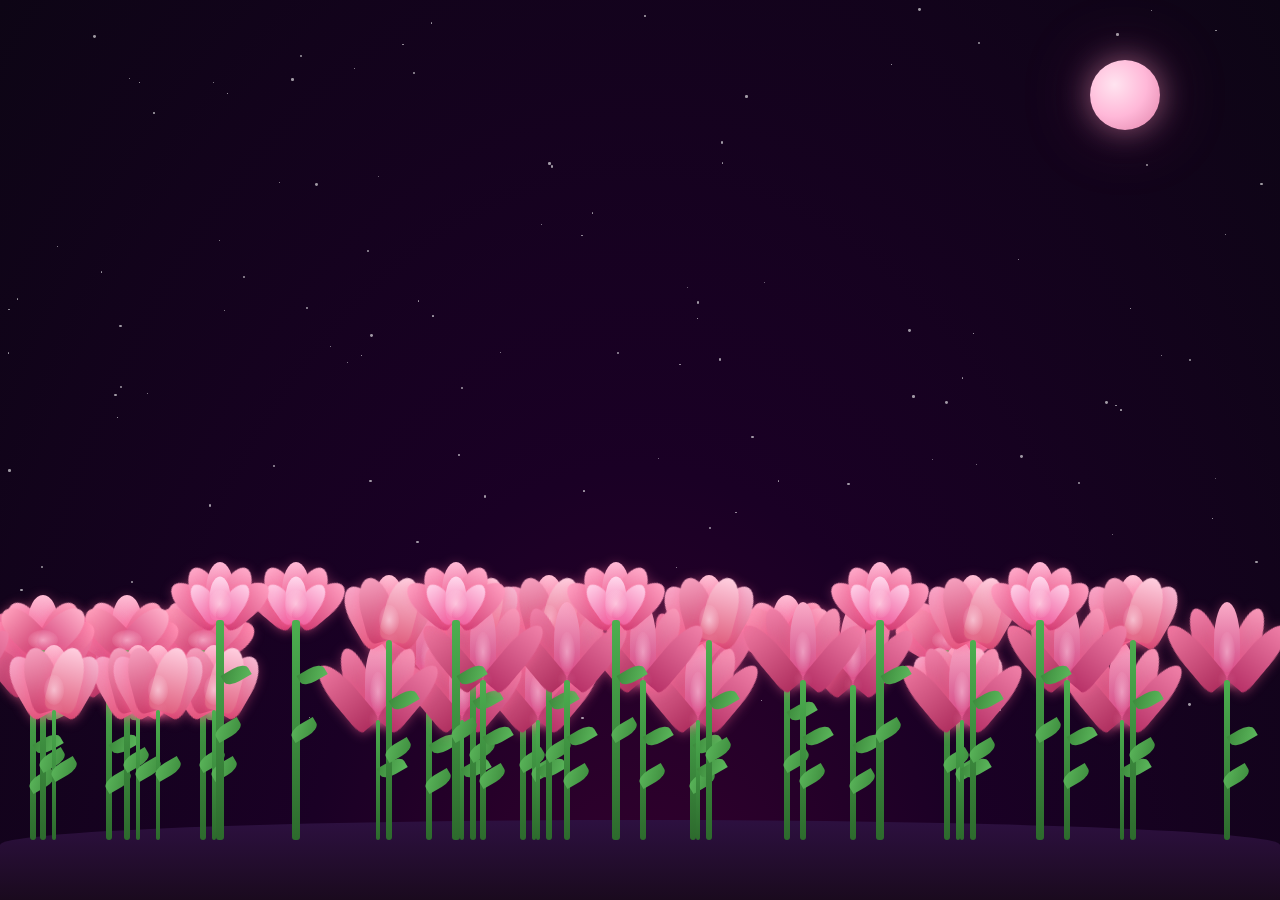
==== commit 7f350e02: "update Flower/index.html, gift.html and pin.html" ====
--- a/Flower/index.html
+++ b/Flower/index.html
@@ -398,7 +398,7 @@
 <div class="stars" id="stars"></div>
 <div class="moon"></div>
 <div class="ground"></div>
-<div class="title">tulips garden</div>
+<div class="title"></div>
 
 <!-- Hearts container -->
 <div class="hearts-container" id="hearts"></div>
